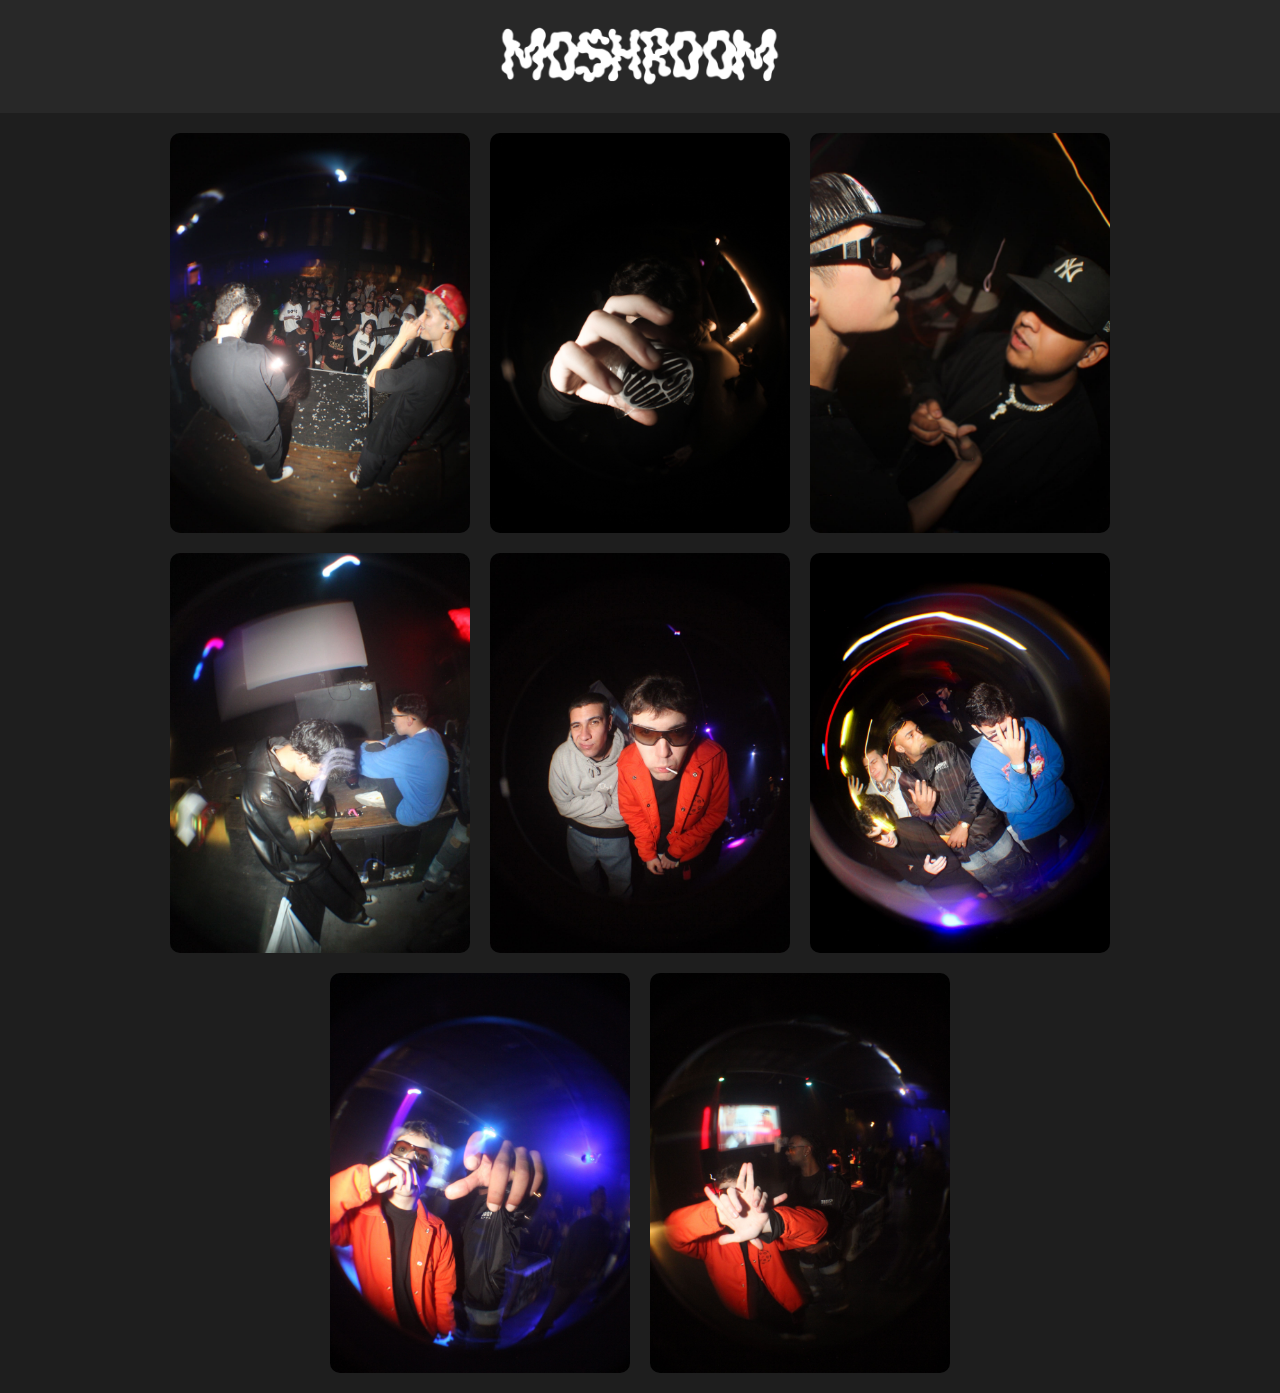
==== lookbook.html @ 36a51769 "Criação do lookbook e alterações no scrollbar das telas" ====
<!DOCTYPE html>
<html lang="en">
<head>
    <link rel="icon" href="img/MOSHROOM-removebg-preview.png" alt="mosh" />
    <meta charset="UTF-8">
    <meta name="viewport" content="width=device-width, initial-scale=1.0">
    <title>MOSH LOOKBOOK</title>
    <link
    rel="stylesheet"
    href="https://cdn.jsdelivr.net/npm/bootstrap-icons@1.11.2/font/bootstrap-icons.min.css"
  />
  <link
    href="https://cdn.jsdelivr.net/npm/bootstrap@5.3.2/dist/css/bootstrap.min.css"
    rel="stylesheet"
    integrity="sha384-T3c6CoIi6uLrA9TneNEoa7RxnatzjcDSCmG1MXxSR1GAsXEV/Dwwykc2MPK8M2HN"
    crossorigin="anonymous"
  />
    <link rel="stylesheet" href="view/CSS/lookbook.css">
    <link rel="stylesheet" href="https://cdnjs.cloudflare.com/ajax/libs/font-awesome/5.15.4/css/all.min.css" integrity="sha512-3/G4gIZPC16qYrj5sOeEkRyLeI7lNUqVLWGLfIZVHOoUkW1A73qVdXb9bpXF9uJz3P52PVXxYFdJKjHfB3lYDg==" crossorigin="anonymous" referrerpolicy="no-referrer" />
</head>
<body>
    <header>
        <a href="index.html"><img class="image" src="img/moshescrita.png" alt="" style="width: 300px;" srcset=""></a>
    </header>
    <main>
        <div class="lookbook-container">
            <div class="lookbook-item">
                <img src="img2/me10.jpg" alt="Look 1">
                <div class="overlay">
                    <div class="text"><img src="img/MOSHROOM-removebg-preview.png" style="opacity: 0.3;" alt="" srcset=""></div>
                </div>
            </div>
            <div class="lookbook-item">
                <img src="img2/me.jpg" alt="Look 2">
                <div class="overlay">
                    <div class="text"><img src="img/MOSHROOM-removebg-preview.png" style="opacity: 0.3;" alt="" srcset=""></div>
                </div>
            </div>
            <div class="lookbook-item">
                <img src="img2/me12.jpg" alt="Look 3">
                <div class="overlay">
                    <div class="text"><img src="img/MOSHROOM-removebg-preview.png" style="opacity: 0.3;" alt="" srcset=""></div>
                </div>
            </div>
            <div class="lookbook-item">
                <img src="img2/me13.jpg" alt="Look 3">
                <div class="overlay">
                    <div class="text"><img src="img/MOSHROOM-removebg-preview.png" style="opacity: 0.3;" alt="" srcset=""></div>
                </div>
            </div>
            <div class="lookbook-item">
                <img src="img2/me14.jpg" alt="Look 3">
                <div class="overlay">
                    <div class="text"><img src="img/MOSHROOM-removebg-preview.png" style="opacity: 0.3;" alt="" srcset=""></div>
                </div>
            </div>
            <div class="lookbook-item">
                <img src="img2/me15.jpg" alt="Look 3">
                <div class="overlay">
                    <div class="text"><img src="img/MOSHROOM-removebg-preview.png" style="opacity: 0.3;" alt="" srcset=""></div>
                </div>
            </div>
            <div class="lookbook-item">
                <img src="img2/me2.jpg" alt="Look 3">
                <div class="overlay">
                    <div class="text"><img src="img/MOSHROOM-removebg-preview.png" style="opacity: 0.3;" alt="" srcset=""></div>
                </div>
            </div>
            <div class="lookbook-item">
                <img src="img2/me4.jpg" alt="Look 3">
                <div class="overlay">
                    <div class="text"><img src="img/MOSHROOM-removebg-preview.png" style="opacity: 0.3;" alt="" srcset=""></div>
                </div>
            </div>
        </div>
    </main>
    <script src="script.js"></script>
</body>
<script src="lookbook.js"></script>
</html>
---- view/CSS/lookbook.css ----
body {
    margin: 0;
    font-family: Arial, sans-serif;
    background-color: #1e1e1e;
    color: #f0f0f0;
}

header {
    text-align: center;
    padding: 20px;
    background-color: #282828;
}

h1 {
    margin: 0;
    font-size: 2.5em;
}

main {
    display: flex;
    justify-content: center;
    align-items: center;
    padding: 20px;
}

.lookbook-container {
    display: flex;
    flex-wrap: wrap;
    justify-content: center;
    gap: 20px;
}

.lookbook-item {
    cursor: pointer;
    position: relative;
    width: 300px;
    height: 400px;
    overflow: hidden;
    border-radius: 10px;
    transition: transform 0.3s;
}

.lookbook-item img {
    width: 100%;
    height: 100%;
    object-fit: cover;
}

.lookbook-item:hover {
    transform: scale(1.05);
}

.overlay {
    position: absolute;
    top: 0;
    bottom: 0;
    left: 0;
    right: 0;
    height: 100%;
    width: 100%;
    opacity: 0;
    transition: .5s ease;
    background-color: rgba(0, 0, 0, 0.7);
}

.lookbook-item:hover .overlay {
    opacity: 1;
}

.text {
    color: white;
    font-size: 20px;
    position: absolute;
    top: 50%;
    left: 50%;
    transform: translate(-50%, -50%);
    text-align: center;
}

.back-button {
    display: inline-block;
    text-decoration: none;
    color: #333;
    font-size: 16px;
    padding: 10px 20px;
    border: 2px solid #333;
    border-radius: 5px;
    transition: background-color 0.3s, color 0.3s;
}

.back-button:hover {
    background-color: #333;
    color: #fff;
}

.back-button i {
    margin-right: 5px;
}

::-webkit-scrollbar {
    width: 10px;
}

::-webkit-scrollbar-thumb {
    background-color: #888;
    border-radius: 5px;
}

::-webkit-scrollbar-track {
    background-color: #ffffff00;
}
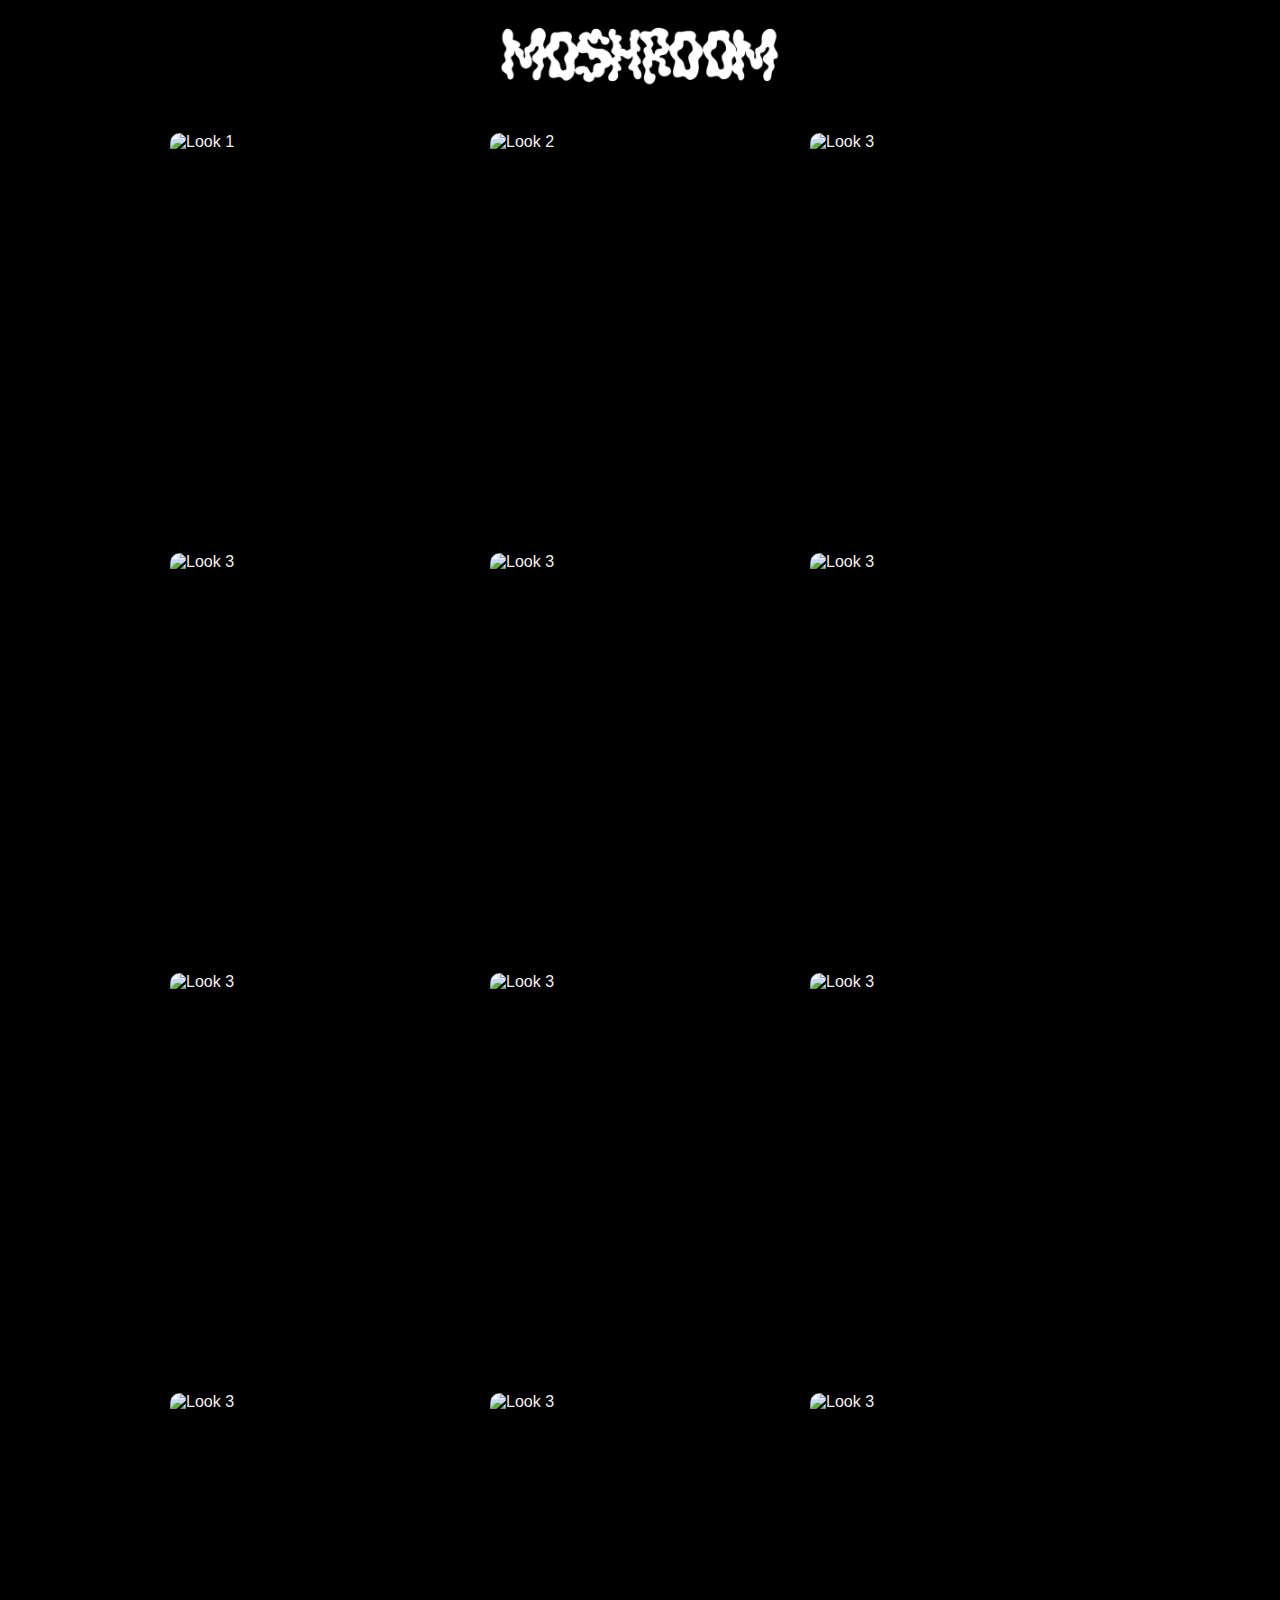
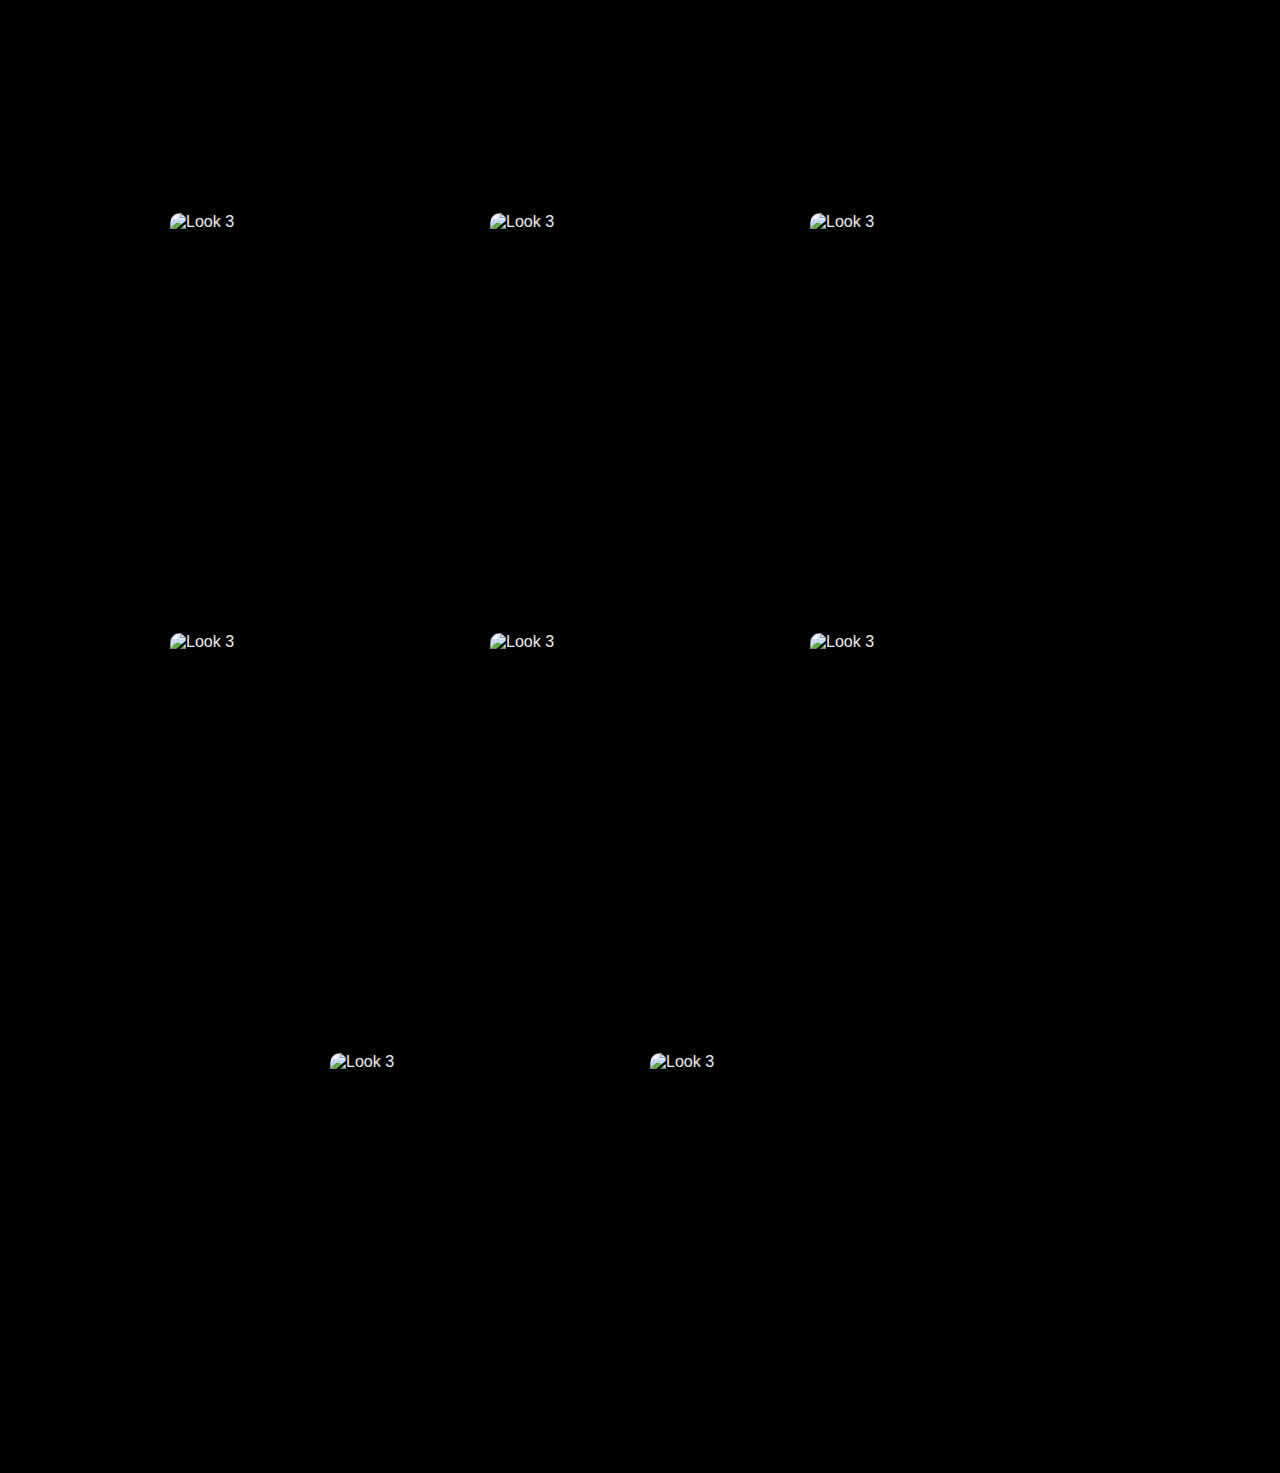
==== commit 51787254: "insercao de imagens" ====
--- a/lookbook.html
+++ b/lookbook.html
@@ -1,80 +1,389 @@
 <!DOCTYPE html>
 <html lang="en">
-<head>
+  <head>
     <link rel="icon" href="img/MOSHROOM-removebg-preview.png" alt="mosh" />
-    <meta charset="UTF-8">
-    <meta name="viewport" content="width=device-width, initial-scale=1.0">
+    <meta charset="UTF-8" />
+    <meta name="viewport" content="width=device-width, initial-scale=1.0" />
     <title>MOSH LOOKBOOK</title>
     <link
-    rel="stylesheet"
-    href="https://cdn.jsdelivr.net/npm/bootstrap-icons@1.11.2/font/bootstrap-icons.min.css"
-  />
-  <link
-    href="https://cdn.jsdelivr.net/npm/bootstrap@5.3.2/dist/css/bootstrap.min.css"
-    rel="stylesheet"
-    integrity="sha384-T3c6CoIi6uLrA9TneNEoa7RxnatzjcDSCmG1MXxSR1GAsXEV/Dwwykc2MPK8M2HN"
-    crossorigin="anonymous"
-  />
-    <link rel="stylesheet" href="view/CSS/lookbook.css">
-    <link rel="stylesheet" href="https://cdnjs.cloudflare.com/ajax/libs/font-awesome/5.15.4/css/all.min.css" integrity="sha512-3/G4gIZPC16qYrj5sOeEkRyLeI7lNUqVLWGLfIZVHOoUkW1A73qVdXb9bpXF9uJz3P52PVXxYFdJKjHfB3lYDg==" crossorigin="anonymous" referrerpolicy="no-referrer" />
-</head>
-<body>
+      rel="stylesheet"
+      href="https://cdn.jsdelivr.net/npm/bootstrap-icons@1.11.2/font/bootstrap-icons.min.css"
+    />
+    <link
+      href="https://cdn.jsdelivr.net/npm/bootstrap@5.3.2/dist/css/bootstrap.min.css"
+      rel="stylesheet"
+      integrity="sha384-T3c6CoIi6uLrA9TneNEoa7RxnatzjcDSCmG1MXxSR1GAsXEV/Dwwykc2MPK8M2HN"
+      crossorigin="anonymous"
+    />
+    <link rel="stylesheet" href="view/CSS/lookbook.css" />
+    <link
+      rel="stylesheet"
+      href="https://cdnjs.cloudflare.com/ajax/libs/font-awesome/5.15.4/css/all.min.css"
+      integrity="sha512-3/G4gIZPC16qYrj5sOeEkRyLeI7lNUqVLWGLfIZVHOoUkW1A73qVdXb9bpXF9uJz3P52PVXxYFdJKjHfB3lYDg=="
+      crossorigin="anonymous"
+      referrerpolicy="no-referrer"
+    />
+  </head>
+  <body>
     <header>
-        <a href="index.html"><img class="image" src="img/moshescrita.png" alt="" style="width: 300px;" srcset=""></a>
+      <a href="index.html"
+        ><img
+          class="image"
+          src="img/moshescrita.png"
+          alt=""
+          style="width: 300px"
+          srcset=""
+      /></a>
     </header>
     <main>
-        <div class="lookbook-container">
-            <div class="lookbook-item">
-                <img src="img2/me10.jpg" alt="Look 1">
-                <div class="overlay">
-                    <div class="text"><img src="img/MOSHROOM-removebg-preview.png" style="opacity: 0.3;" alt="" srcset=""></div>
-                </div>
-            </div>
-            <div class="lookbook-item">
-                <img src="img2/me.jpg" alt="Look 2">
-                <div class="overlay">
-                    <div class="text"><img src="img/MOSHROOM-removebg-preview.png" style="opacity: 0.3;" alt="" srcset=""></div>
-                </div>
-            </div>
-            <div class="lookbook-item">
-                <img src="img2/me12.jpg" alt="Look 3">
-                <div class="overlay">
-                    <div class="text"><img src="img/MOSHROOM-removebg-preview.png" style="opacity: 0.3;" alt="" srcset=""></div>
-                </div>
-            </div>
-            <div class="lookbook-item">
-                <img src="img2/me13.jpg" alt="Look 3">
-                <div class="overlay">
-                    <div class="text"><img src="img/MOSHROOM-removebg-preview.png" style="opacity: 0.3;" alt="" srcset=""></div>
-                </div>
-            </div>
-            <div class="lookbook-item">
-                <img src="img2/me14.jpg" alt="Look 3">
-                <div class="overlay">
-                    <div class="text"><img src="img/MOSHROOM-removebg-preview.png" style="opacity: 0.3;" alt="" srcset=""></div>
-                </div>
-            </div>
-            <div class="lookbook-item">
-                <img src="img2/me15.jpg" alt="Look 3">
-                <div class="overlay">
-                    <div class="text"><img src="img/MOSHROOM-removebg-preview.png" style="opacity: 0.3;" alt="" srcset=""></div>
-                </div>
-            </div>
-            <div class="lookbook-item">
-                <img src="img2/me2.jpg" alt="Look 3">
-                <div class="overlay">
-                    <div class="text"><img src="img/MOSHROOM-removebg-preview.png" style="opacity: 0.3;" alt="" srcset=""></div>
-                </div>
-            </div>
-            <div class="lookbook-item">
-                <img src="img2/me4.jpg" alt="Look 3">
-                <div class="overlay">
-                    <div class="text"><img src="img/MOSHROOM-removebg-preview.png" style="opacity: 0.3;" alt="" srcset=""></div>
-                </div>
-            </div>
-        </div>
+      <div class="lookbook-container">
+        <div class="lookbook-item">
+          <!-- <img src="img2/me10.jpg" alt="Look 1" /> -->
+          <img
+            src="https://github.com/Gabronx/MOSHROOMSESH/assets/102370008/5bd1411b-4213-4da5-99e2-4cc556b04e38"
+            alt="Look 1"
+          />
+          <div class="overlay">
+            <div class="text">
+              <img
+                src="img/MOSHROOM-removebg-preview.png"
+                style="opacity: 0.3"
+                alt=""
+                srcset=""
+              />
+            </div>
+          </div>
+        </div>
+
+        <div class="lookbook-item">
+          <img
+            src="https://github.com/Gabronx/MOSHROOMSESH/assets/102370008/74c34f1c-b157-4c38-8f2f-9f1c6c15e0b7"
+            alt="Look 2"
+          />
+          <div class="overlay">
+            <div class="text">
+              <img
+                src="img/MOSHROOM-removebg-preview.png"
+                style="opacity: 0.3"
+                alt=""
+                srcset=""
+              />
+            </div>
+          </div>
+        </div>
+
+        <div class="lookbook-item">
+          <img
+            src="https://github.com/Gabronx/MOSHROOMSESH/assets/102370008/dfbc0d67-bad0-426c-b8aa-a5348427d105"
+            alt="Look 3"
+          />
+          <div class="overlay">
+            <div class="text">
+              <img
+                src="img/MOSHROOM-removebg-preview.png"
+                style="opacity: 0.3"
+                alt=""
+                srcset=""
+              />
+            </div>
+          </div>
+        </div>
+
+        <div class="lookbook-item">
+          <!-- <img
+            src="https://github.com/Gabronx/MOSHROOMSESH/assets/102370008/23ddc866-e5c7-45b5-bc41-f29fe025e60a"
+            alt="Look 3"
+          /> -->
+          <img
+            src="https://github.com/Gabronx/MOSHROOMSESH/assets/102370008/1fd0687a-6b61-4dff-beab-a69d0d55c1e9"
+            alt="Look 3"
+          />
+          <div class="overlay">
+            <div class="text">
+              <img
+                src="img/MOSHROOM-removebg-preview.png"
+                style="opacity: 0.3"
+                width="40%"
+                alt=""
+                srcset=""
+              />
+            </div>
+          </div>
+        </div>
+
+        <div class="lookbook-item">
+          <img
+            src="https://github.com/Gabronx/MOSHROOMSESH/assets/102370008/ad998e92-3257-4e94-846b-3bb819029cab"
+            alt="Look 3"
+          />
+          <div class="overlay">
+            <div class="text">
+              <img
+                src="img/MOSHROOM-removebg-preview.png"
+                style="opacity: 0.3"
+                alt=""
+                srcset=""
+              />
+            </div>
+          </div>
+        </div>
+
+        <!-- MINHA FOTO -->
+        <div class="lookbook-item">
+          <img
+            src="https://github.com/Gabronx/MOSHROOMSESH/assets/102370008/0d858a01-20dd-446b-876b-26d1153ce0a5"
+            alt="Look 3"
+          />
+          <div class="overlay">
+            <div class="text">
+              <img
+                src="img/MOSHROOM-removebg-preview.png"
+                style="opacity: 0.3"
+                alt=""
+                srcset=""
+              />
+            </div>
+          </div>
+        </div>
+
+        <div class="lookbook-item">
+          <img
+            src="https://github.com/Gabronx/MOSHROOMSESH/assets/102370008/677e22b0-821a-4c38-ad8f-1c90b7697d55"
+            alt="Look 3"
+          />
+          <div class="overlay">
+            <div class="text">
+              <img
+                src="img/MOSHROOM-removebg-preview.png"
+                style="opacity: 0.3"
+                alt=""
+                srcset=""
+              />
+            </div>
+          </div>
+        </div>
+        <div class="lookbook-item">
+          <img
+            src="https://github.com/Gabronx/MOSHROOMSESH/assets/102370008/a432f987-f15a-409c-bf62-ae9dc9799da8"
+            alt="Look 3"
+          />
+          <div class="overlay">
+            <div class="text">
+              <img
+                src="img/MOSHROOM-removebg-preview.png"
+                style="opacity: 0.3"
+                alt=""
+                srcset=""
+              />
+            </div>
+          </div>
+        </div>
+
+        <div class="lookbook-item">
+          <img
+            src="https://github.com/Gabronx/MOSHROOMSESH/assets/102370008/647f2667-e7b1-41f5-9a52-31613e5ff209"
+            alt="Look 3"
+          />
+          <div class="overlay">
+            <div class="text">
+              <img
+                src="img/MOSHROOM-removebg-preview.png"
+                style="opacity: 0.3"
+                alt=""
+                srcset=""
+              />
+            </div>
+          </div>
+        </div>
+
+        <div class="lookbook-item">
+          <img
+            src="https://github.com/Gabronx/MOSHROOMSESH/assets/102370008/a9199199-c833-4f5f-b0e7-5557dcaa2db9"
+            alt="Look 3"
+          />
+          <div class="overlay">
+            <div class="text">
+              <img
+                src="img/MOSHROOM-removebg-preview.png"
+                style="opacity: 0.3"
+                alt=""
+                srcset=""
+              />
+            </div>
+          </div>
+        </div>
+        <div class="lookbook-item">
+          <img
+            src="https://github.com/Gabronx/MOSHROOMSESH/assets/102370008/18e3168d-c6c6-48bd-a3fd-3c07190d8938"
+            alt="Look 3"
+          />
+          <div class="overlay">
+            <div class="text">
+              <img
+                src="img/MOSHROOM-removebg-preview.png"
+                style="opacity: 0.3"
+                alt=""
+                srcset=""
+              />
+            </div>
+          </div>
+        </div>
+
+        <div class="lookbook-item">
+          <img
+            src="https://github.com/Gabronx/MOSHROOMSESH/assets/102370008/c5f9fa54-e250-4a46-bfae-a4a0ea5dfd6a"
+            alt="Look 3"
+          />
+          <div class="overlay">
+            <div class="text">
+              <img
+                src="img/MOSHROOM-removebg-preview.png"
+                style="opacity: 0.3"
+                alt=""
+                srcset=""
+              />
+            </div>
+          </div>
+        </div>
+
+        <div class="lookbook-item">
+          <img
+            src="https://github.com/Gabronx/MOSHROOMSESH/assets/102370008/2fb37382-2612-404e-888a-3f1472dd8f49"
+            alt="Look 3"
+          />
+          <div class="overlay">
+            <div class="text">
+              <img
+                src="img/MOSHROOM-removebg-preview.png"
+                style="opacity: 0.3"
+                alt=""
+                srcset=""
+              />
+            </div>
+          </div>
+        </div>
+
+        <div class="lookbook-item">
+          <img
+            src="https://github.com/Gabronx/MOSHROOMSESH/assets/102370008/2bce6415-0c54-493e-baf4-e403f143afc3"
+            alt="Look 3"
+          />
+          <div class="overlay">
+            <div class="text">
+              <img
+                src="img/MOSHROOM-removebg-preview.png"
+                style="opacity: 0.3"
+                alt=""
+                srcset=""
+              />
+            </div>
+          </div>
+        </div>
+
+        <div class="lookbook-item">
+          <img
+            src="https://github.com/Gabronx/MOSHROOMSESH/assets/102370008/860792ec-25fc-4ae9-bfc6-c64b01ba4943"
+            alt="Look 3"
+          />
+          <div class="overlay">
+            <div class="text">
+              <img
+                src="img/MOSHROOM-removebg-preview.png"
+                style="opacity: 0.3"
+                alt=""
+                srcset=""
+              />
+            </div>
+          </div>
+        </div>
+
+        <div class="lookbook-item">
+          <img
+            src="https://github.com/Gabronx/MOSHROOMSESH/assets/102370008/60f5aa78-9f9c-42a2-a0ae-64251f202671"
+            alt="Look 3"
+          />
+          <div class="overlay">
+            <div class="text">
+              <img
+                src="img/MOSHROOM-removebg-preview.png"
+                style="opacity: 0.3"
+                alt=""
+                srcset=""
+              />
+            </div>
+          </div>
+        </div>
+        <div class="lookbook-item">
+          <img
+            src="https://github.com/Gabronx/MOSHROOMSESH/assets/102370008/04dfb30b-0451-4cfd-a7d2-52d9a4ce27d5"
+            alt="Look 3"
+          />
+          <div class="overlay">
+            <div class="text">
+              <img
+                src="img/MOSHROOM-removebg-preview.png"
+                style="opacity: 0.3"
+                alt=""
+                srcset=""
+              />
+            </div>
+          </div>
+        </div>
+        <div class="lookbook-item">
+          <img
+            src="https://github.com/Gabronx/MOSHROOMSESH/assets/102370008/dcecb631-fc8a-43e0-ac3f-466010fa4cef"
+            alt="Look 3"
+          />
+          <div class="overlay">
+            <div class="text">
+              <img
+                src="img/MOSHROOM-removebg-preview.png"
+                style="opacity: 0.3"
+                alt=""
+                srcset=""
+              />
+            </div>
+          </div>
+        </div>
+
+        <div class="lookbook-item">
+          <img
+            src="https://github.com/Gabronx/MOSHROOMSESH/assets/102370008/62b86511-6c36-4b73-928e-ac6340f8e267"
+            alt="Look 3"
+          />
+          <div class="overlay">
+            <div class="text">
+              <img
+                src="img/MOSHROOM-removebg-preview.png"
+                style="opacity: 0.3"
+                alt=""
+                srcset=""
+              />
+            </div>
+          </div>
+        </div>
+
+        <div class="lookbook-item">
+          <img
+            src="https://github.com/Gabronx/MOSHROOMSESH/assets/102370008/a9ed3033-45c7-4091-ae2b-cfddcd71898e"
+            alt="Look 3"
+          />
+          <div class="overlay">
+            <div class="text">
+              <img
+                src="img/MOSHROOM-removebg-preview.png"
+                style="opacity: 0.3"
+                alt=""
+                srcset=""
+              />
+            </div>
+          </div>
+        </div>
+
+        <!-- SUBIR LINHA -->
+      </div>
     </main>
     <script src="script.js"></script>
-</body>
-<script src="lookbook.js"></script>
+  </body>
+  <script src="lookbook.js"></script>
 </html>
--- a/view/CSS/lookbook.css
+++ b/view/CSS/lookbook.css
@@ -1,111 +1,111 @@
 body {
-    margin: 0;
-    font-family: Arial, sans-serif;
-    background-color: #1e1e1e;
-    color: #f0f0f0;
+  margin: 0;
+  font-family: Arial, sans-serif;
+  background-color: #000000;
+  color: #f0f0f0;
 }
 
 header {
-    text-align: center;
-    padding: 20px;
-    background-color: #282828;
+  text-align: center;
+  padding: 20px;
+  background-color: #000000;
 }
 
 h1 {
-    margin: 0;
-    font-size: 2.5em;
+  margin: 0;
+  font-size: 2.5em;
 }
 
 main {
-    display: flex;
-    justify-content: center;
-    align-items: center;
-    padding: 20px;
+  display: flex;
+  justify-content: center;
+  align-items: center;
+  padding: 20px;
 }
 
 .lookbook-container {
-    display: flex;
-    flex-wrap: wrap;
-    justify-content: center;
-    gap: 20px;
+  display: flex;
+  flex-wrap: wrap;
+  justify-content: center;
+  gap: 20px;
 }
 
 .lookbook-item {
-    cursor: pointer;
-    position: relative;
-    width: 300px;
-    height: 400px;
-    overflow: hidden;
-    border-radius: 10px;
-    transition: transform 0.3s;
+  cursor: pointer;
+  position: relative;
+  width: 300px;
+  height: 400px;
+  overflow: hidden;
+  border-radius: 10px;
+  transition: transform 0.3s;
 }
 
 .lookbook-item img {
-    width: 100%;
-    height: 100%;
-    object-fit: cover;
+  width: 100%;
+  height: 100%;
+  object-fit: cover;
 }
 
 .lookbook-item:hover {
-    transform: scale(1.05);
+  transform: scale(1.05);
 }
 
 .overlay {
-    position: absolute;
-    top: 0;
-    bottom: 0;
-    left: 0;
-    right: 0;
-    height: 100%;
-    width: 100%;
-    opacity: 0;
-    transition: .5s ease;
-    background-color: rgba(0, 0, 0, 0.7);
+  position: absolute;
+  top: 0;
+  bottom: 0;
+  left: 0;
+  right: 0;
+  height: 100%;
+  width: 100%;
+  opacity: 0;
+  transition: 0.5s ease;
+  background-color: rgba(0, 0, 0, 0.7);
 }
 
 .lookbook-item:hover .overlay {
-    opacity: 1;
+  opacity: 1;
 }
 
 .text {
-    color: white;
-    font-size: 20px;
-    position: absolute;
-    top: 50%;
-    left: 50%;
-    transform: translate(-50%, -50%);
-    text-align: center;
+  color: white;
+  font-size: 20px;
+  position: absolute;
+  top: 50%;
+  left: 50%;
+  transform: translate(-50%, -50%);
+  text-align: center;
 }
 
 .back-button {
-    display: inline-block;
-    text-decoration: none;
-    color: #333;
-    font-size: 16px;
-    padding: 10px 20px;
-    border: 2px solid #333;
-    border-radius: 5px;
-    transition: background-color 0.3s, color 0.3s;
+  display: inline-block;
+  text-decoration: none;
+  color: #333;
+  font-size: 16px;
+  padding: 10px 20px;
+  border: 2px solid #333;
+  border-radius: 5px;
+  transition: background-color 0.3s, color 0.3s;
 }
 
 .back-button:hover {
-    background-color: #333;
-    color: #fff;
+  background-color: #333;
+  color: #fff;
 }
 
 .back-button i {
-    margin-right: 5px;
+  margin-right: 5px;
 }
 
 ::-webkit-scrollbar {
-    width: 10px;
+  width: 10px;
 }
 
 ::-webkit-scrollbar-thumb {
-    background-color: #888;
-    border-radius: 5px;
+  background-color: #888;
+  border-radius: 5px;
 }
 
 ::-webkit-scrollbar-track {
-    background-color: #ffffff00;
+  background-color: #ffffff00;
 }
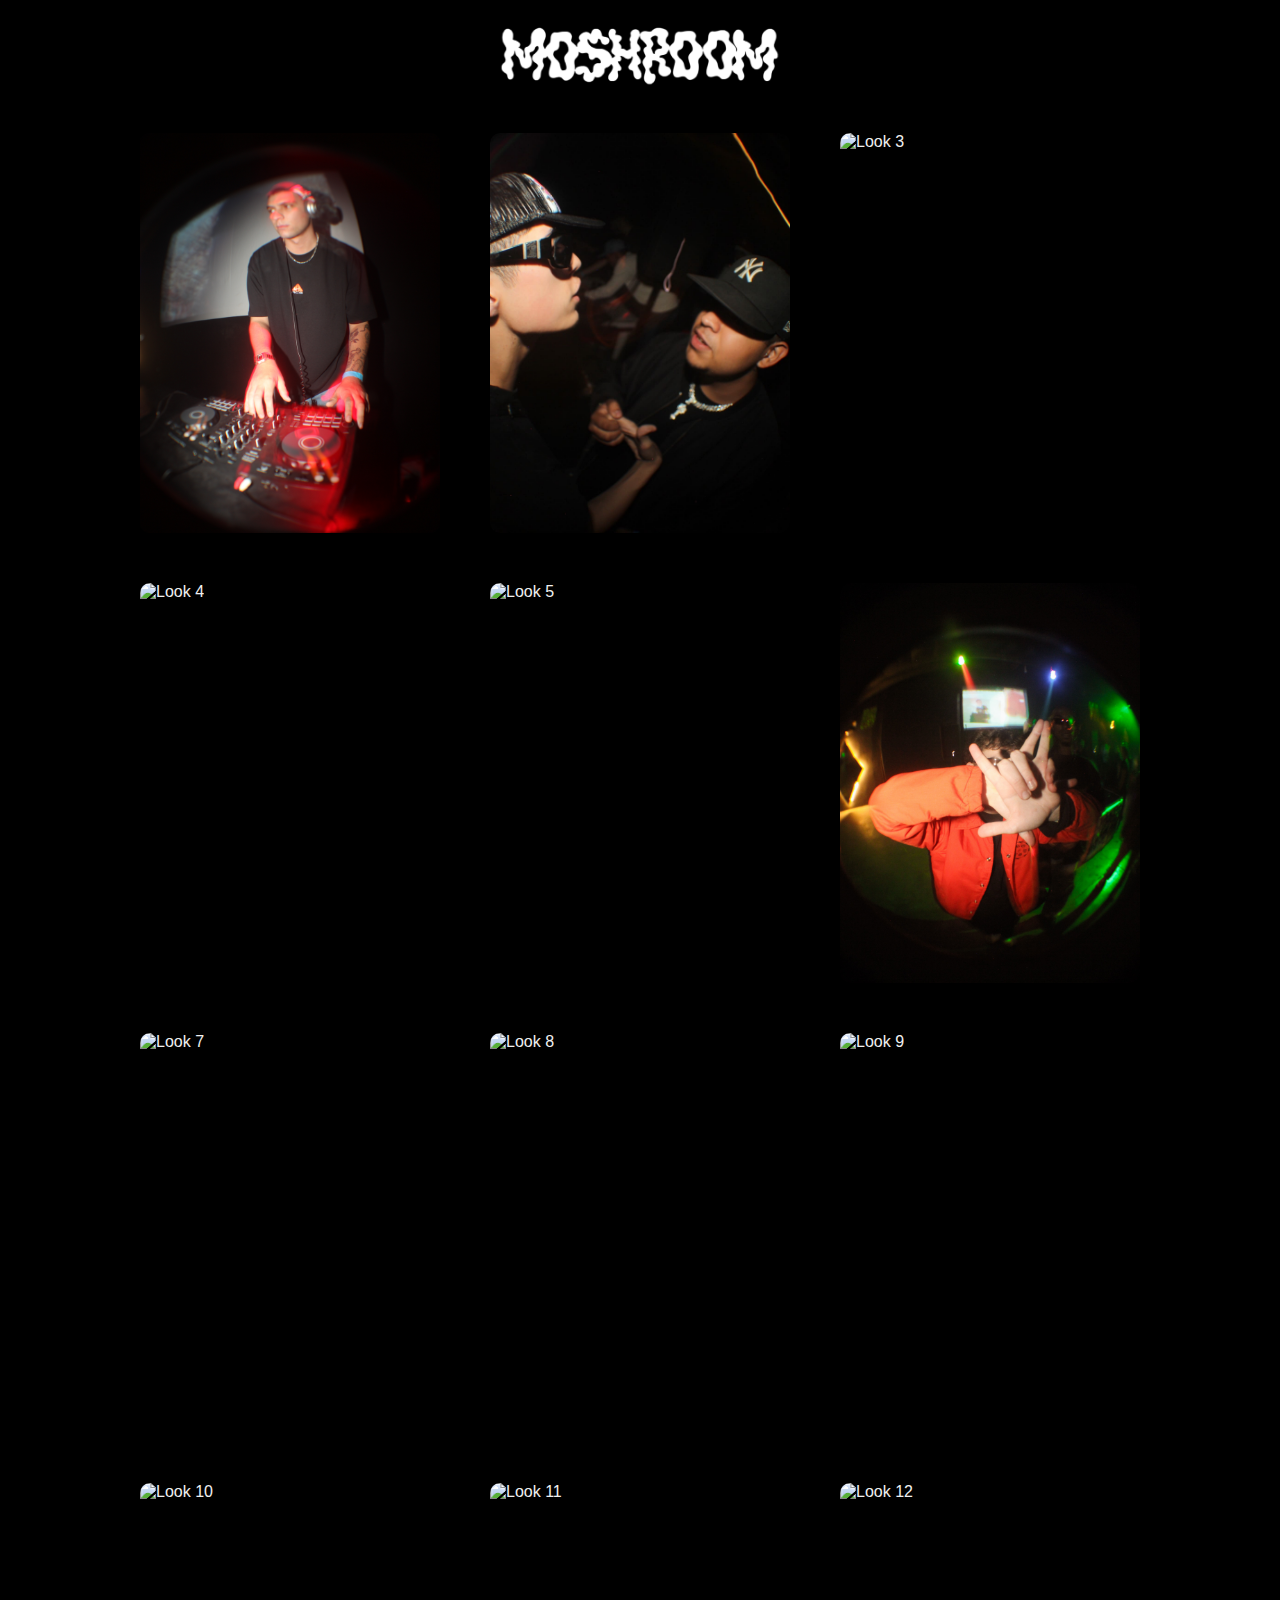
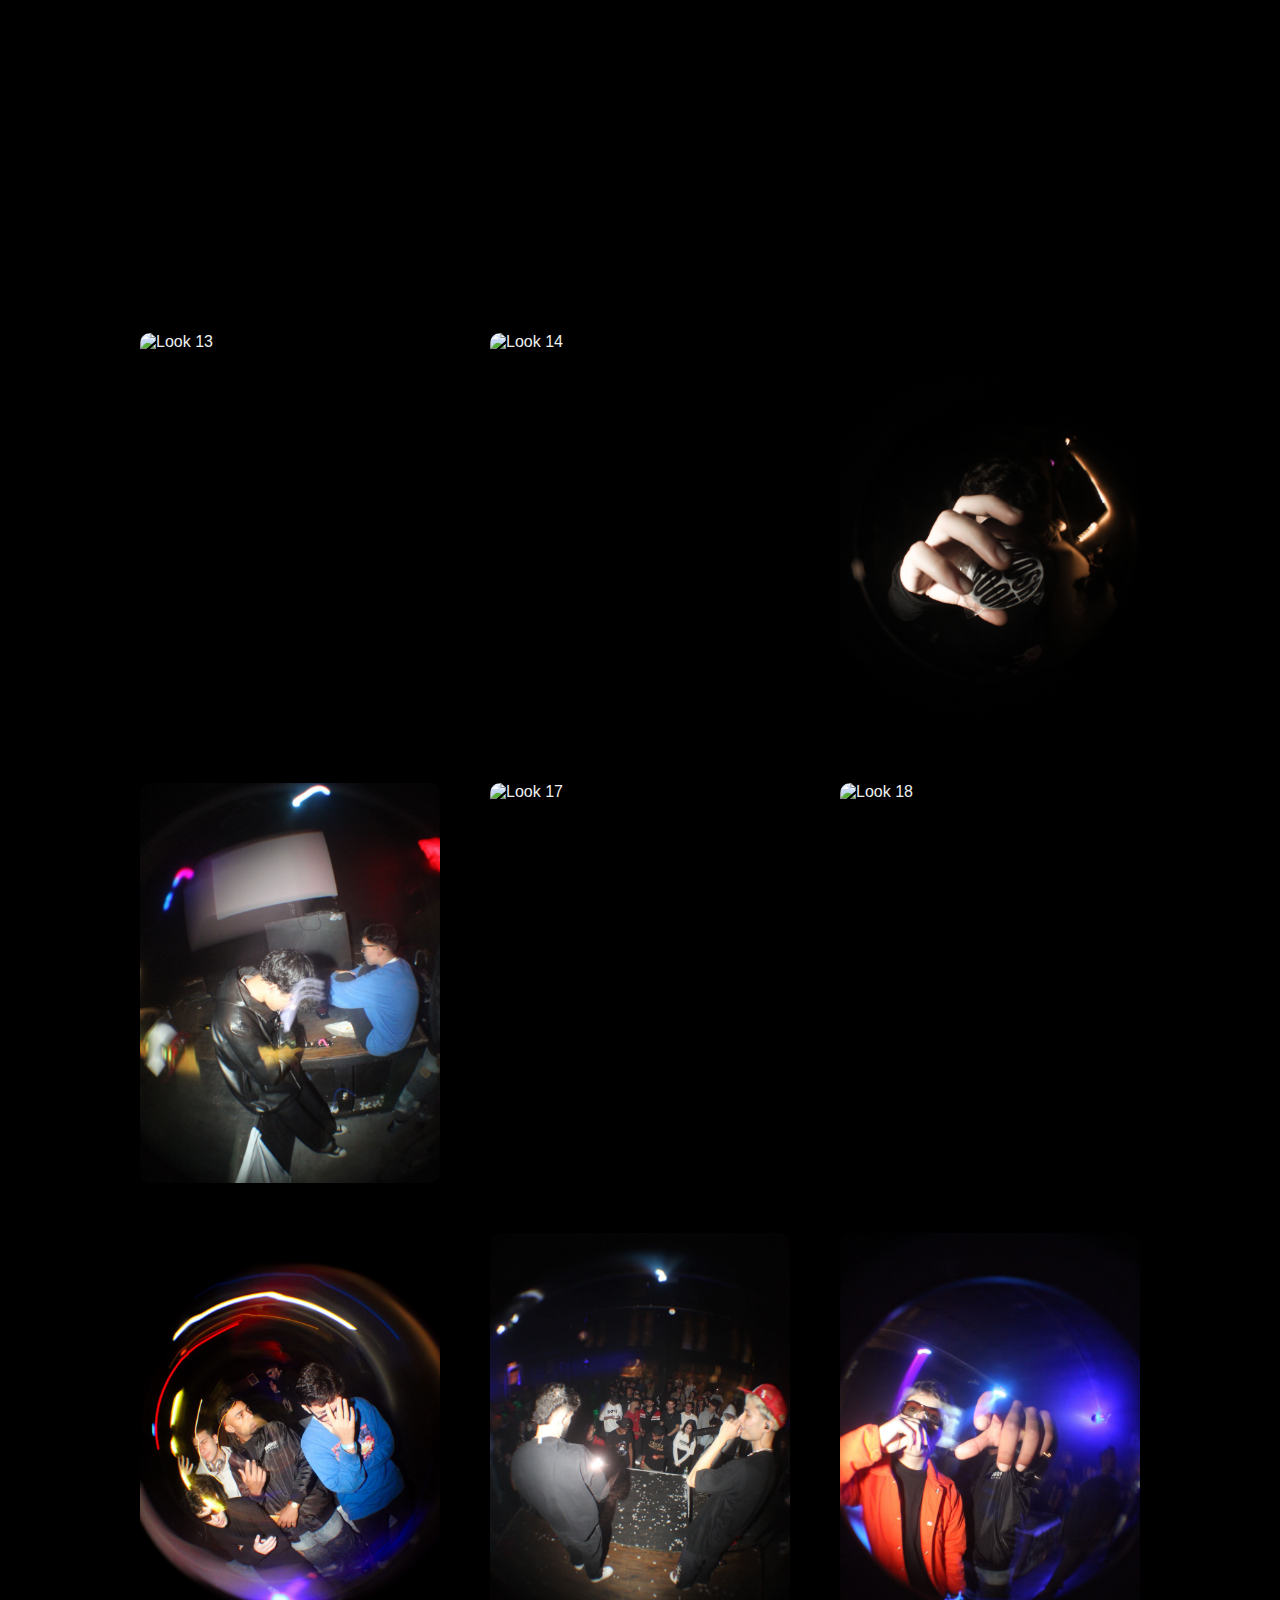
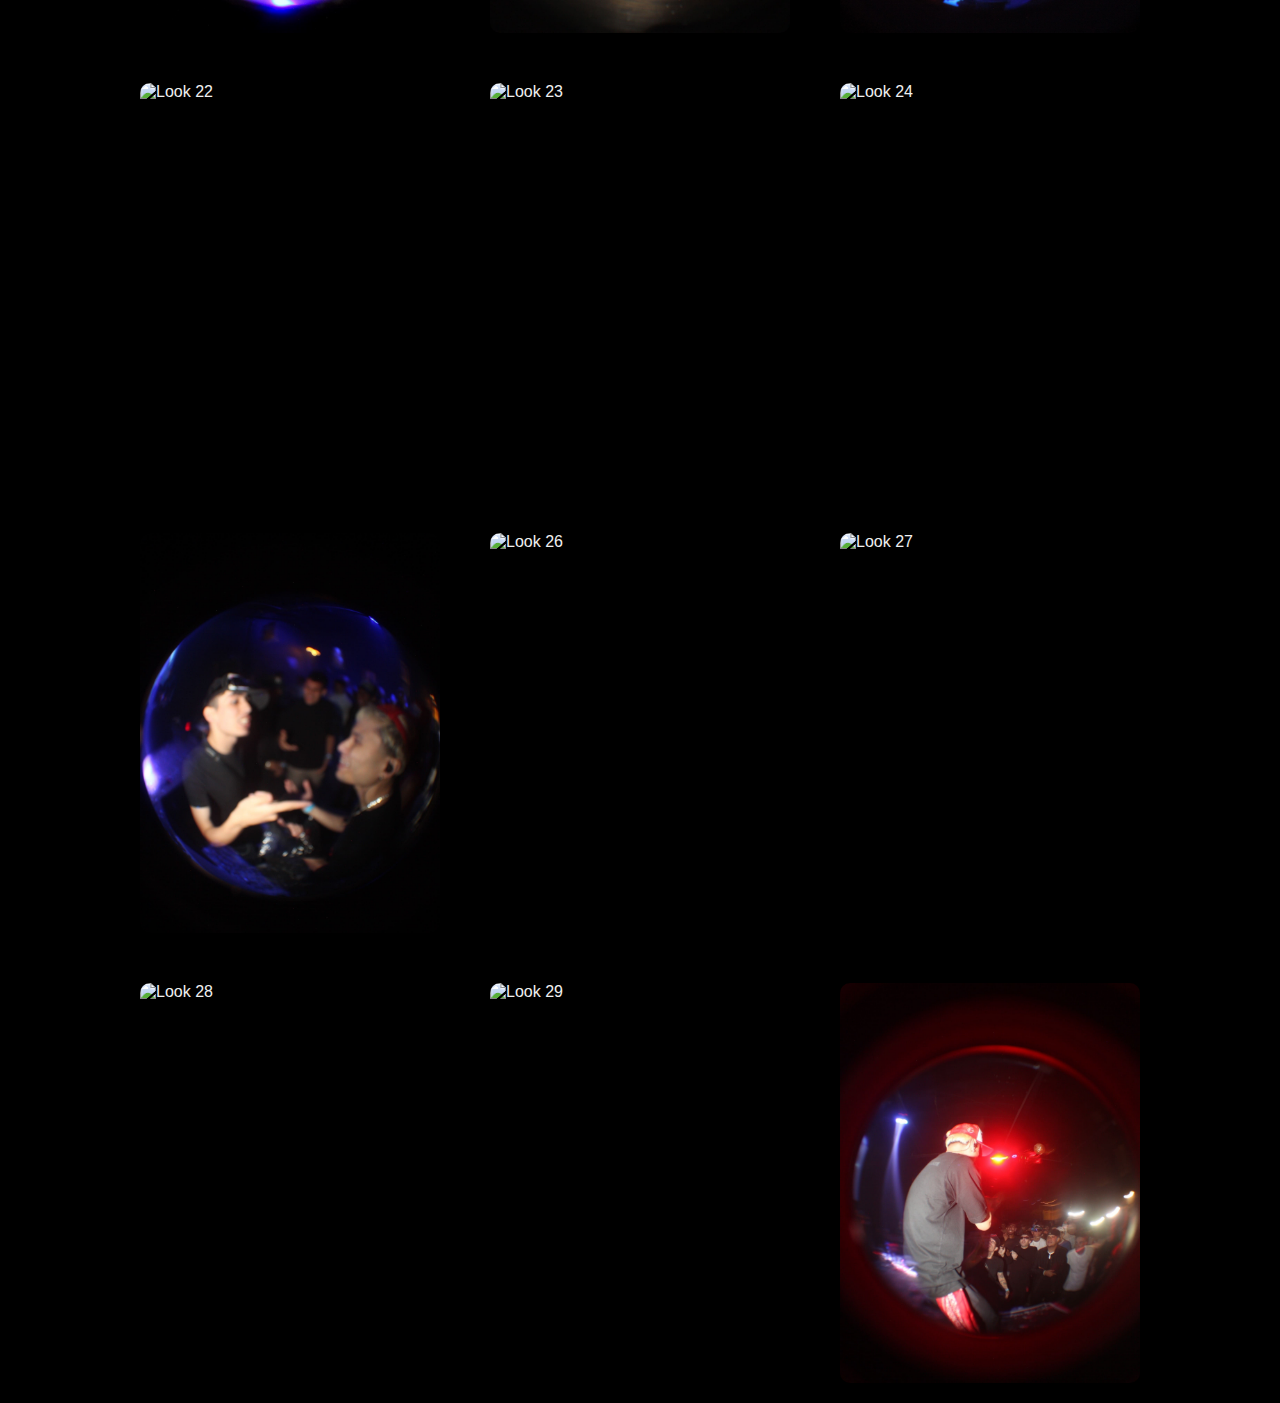
==== commit ebdd60e8: "correção de img" ====
--- a/lookbook.html
+++ b/lookbook.html
@@ -1,10 +1,10 @@
 <!DOCTYPE html>
 <html lang="en">
   <head>
-    <link rel="icon" href="img/MOSHROOM-removebg-preview.png" alt="mosh" />
+    <link rel="icon" href="img/MOSHROOM-LOGO.png" alt="mosh" />
     <meta charset="UTF-8" />
     <meta name="viewport" content="width=device-width, initial-scale=1.0" />
-    <title>MOSH LOOKBOOK</title>
+    <title>LOOKBOOK | MOSH</title>
     <link
       rel="stylesheet"
       href="https://cdn.jsdelivr.net/npm/bootstrap-icons@1.11.2/font/bootstrap-icons.min.css"
@@ -39,48 +39,39 @@
       <div class="lookbook-container">
         <div class="lookbook-item">
           <!-- <img src="img2/me10.jpg" alt="Look 1" /> -->
-          <img
-            src="https://github.com/Gabronx/MOSHROOMSESH/assets/102370008/5bd1411b-4213-4da5-99e2-4cc556b04e38"
-            alt="Look 1"
-          />
-          <div class="overlay">
-            <div class="text">
-              <img
-                src="img/MOSHROOM-removebg-preview.png"
-                style="opacity: 0.3"
-                alt=""
-                srcset=""
-              />
-            </div>
-          </div>
-        </div>
-
-        <div class="lookbook-item">
-          <img
-            src="https://github.com/Gabronx/MOSHROOMSESH/assets/102370008/74c34f1c-b157-4c38-8f2f-9f1c6c15e0b7"
-            alt="Look 2"
-          />
-          <div class="overlay">
-            <div class="text">
-              <img
-                src="img/MOSHROOM-removebg-preview.png"
-                style="opacity: 0.3"
-                alt=""
-                srcset=""
-              />
-            </div>
-          </div>
-        </div>
-
-        <div class="lookbook-item">
-          <img
-            src="https://github.com/Gabronx/MOSHROOMSESH/assets/102370008/dfbc0d67-bad0-426c-b8aa-a5348427d105"
-            alt="Look 3"
-          />
-          <div class="overlay">
-            <div class="text">
-              <img
-                src="img/MOSHROOM-removebg-preview.png"
+          <img src="img2/IMG_7402.JPG" alt="Look 1" />
+          <div class="overlay">
+            <div class="text">
+              <img
+                src="img/MOSHROOM-LOGO.png"
+                style="opacity: 0.3"
+                alt=""
+                srcset=""
+              />
+            </div>
+          </div>
+        </div>
+
+        <div class="lookbook-item">
+          <img src="img2/me12.jpg" alt="Look 2" />
+          <div class="overlay">
+            <div class="text">
+              <img
+                src="img/MOSHROOM-LOGO.png"
+                style="opacity: 0.3"
+                alt=""
+                srcset=""
+              />
+            </div>
+          </div>
+        </div>
+
+        <div class="lookbook-item">
+          <img src="img2/IMG_7465.jpg" alt="Look 3" />
+          <div class="overlay">
+            <div class="text">
+              <img
+                src="img/MOSHROOM-LOGO.png"
                 style="opacity: 0.3"
                 alt=""
                 srcset=""
@@ -94,14 +85,11 @@
             src="https://github.com/Gabronx/MOSHROOMSESH/assets/102370008/23ddc866-e5c7-45b5-bc41-f29fe025e60a"
             alt="Look 3"
           /> -->
-          <img
-            src="https://github.com/Gabronx/MOSHROOMSESH/assets/102370008/1fd0687a-6b61-4dff-beab-a69d0d55c1e9"
-            alt="Look 3"
-          />
-          <div class="overlay">
-            <div class="text">
-              <img
-                src="img/MOSHROOM-removebg-preview.png"
+          <img src="img2/IMG_7359.jpg" alt="Look 4" />
+          <div class="overlay">
+            <div class="text">
+              <img
+                src="img/MOSHROOM-LOGO.png"
                 style="opacity: 0.3"
                 width="40%"
                 alt=""
@@ -112,14 +100,11 @@
         </div>
 
         <div class="lookbook-item">
-          <img
-            src="https://github.com/Gabronx/MOSHROOMSESH/assets/102370008/ad998e92-3257-4e94-846b-3bb819029cab"
-            alt="Look 3"
-          />
-          <div class="overlay">
-            <div class="text">
-              <img
-                src="img/MOSHROOM-removebg-preview.png"
+          <img src="img2/IMG_7969.jpg" alt="Look 5" />
+          <div class="overlay">
+            <div class="text">
+              <img
+                src="img/MOSHROOM-LOGO.png"
                 style="opacity: 0.3"
                 alt=""
                 srcset=""
@@ -130,248 +115,343 @@
 
         <!-- MINHA FOTO -->
         <div class="lookbook-item">
-          <img
-            src="https://github.com/Gabronx/MOSHROOMSESH/assets/102370008/0d858a01-20dd-446b-876b-26d1153ce0a5"
-            alt="Look 3"
-          />
-          <div class="overlay">
-            <div class="text">
-              <img
-                src="img/MOSHROOM-removebg-preview.png"
-                style="opacity: 0.3"
-                alt=""
-                srcset=""
-              />
-            </div>
-          </div>
-        </div>
-
-        <div class="lookbook-item">
-          <img
-            src="https://github.com/Gabronx/MOSHROOMSESH/assets/102370008/677e22b0-821a-4c38-ad8f-1c90b7697d55"
-            alt="Look 3"
-          />
-          <div class="overlay">
-            <div class="text">
-              <img
-                src="img/MOSHROOM-removebg-preview.png"
-                style="opacity: 0.3"
-                alt=""
-                srcset=""
-              />
-            </div>
-          </div>
-        </div>
-        <div class="lookbook-item">
-          <img
-            src="https://github.com/Gabronx/MOSHROOMSESH/assets/102370008/a432f987-f15a-409c-bf62-ae9dc9799da8"
-            alt="Look 3"
-          />
-          <div class="overlay">
-            <div class="text">
-              <img
-                src="img/MOSHROOM-removebg-preview.png"
-                style="opacity: 0.3"
-                alt=""
-                srcset=""
-              />
-            </div>
-          </div>
-        </div>
-
-        <div class="lookbook-item">
-          <img
-            src="https://github.com/Gabronx/MOSHROOMSESH/assets/102370008/647f2667-e7b1-41f5-9a52-31613e5ff209"
-            alt="Look 3"
-          />
-          <div class="overlay">
-            <div class="text">
-              <img
-                src="img/MOSHROOM-removebg-preview.png"
-                style="opacity: 0.3"
-                alt=""
-                srcset=""
-              />
-            </div>
-          </div>
-        </div>
-
-        <div class="lookbook-item">
-          <img
-            src="https://github.com/Gabronx/MOSHROOMSESH/assets/102370008/a9199199-c833-4f5f-b0e7-5557dcaa2db9"
-            alt="Look 3"
-          />
-          <div class="overlay">
-            <div class="text">
-              <img
-                src="img/MOSHROOM-removebg-preview.png"
-                style="opacity: 0.3"
-                alt=""
-                srcset=""
-              />
-            </div>
-          </div>
-        </div>
-        <div class="lookbook-item">
-          <img
-            src="https://github.com/Gabronx/MOSHROOMSESH/assets/102370008/18e3168d-c6c6-48bd-a3fd-3c07190d8938"
-            alt="Look 3"
-          />
-          <div class="overlay">
-            <div class="text">
-              <img
-                src="img/MOSHROOM-removebg-preview.png"
-                style="opacity: 0.3"
-                alt=""
-                srcset=""
-              />
-            </div>
-          </div>
-        </div>
-
-        <div class="lookbook-item">
-          <img
-            src="https://github.com/Gabronx/MOSHROOMSESH/assets/102370008/c5f9fa54-e250-4a46-bfae-a4a0ea5dfd6a"
-            alt="Look 3"
-          />
-          <div class="overlay">
-            <div class="text">
-              <img
-                src="img/MOSHROOM-removebg-preview.png"
-                style="opacity: 0.3"
-                alt=""
-                srcset=""
-              />
-            </div>
-          </div>
-        </div>
-
-        <div class="lookbook-item">
-          <img
-            src="https://github.com/Gabronx/MOSHROOMSESH/assets/102370008/2fb37382-2612-404e-888a-3f1472dd8f49"
-            alt="Look 3"
-          />
-          <div class="overlay">
-            <div class="text">
-              <img
-                src="img/MOSHROOM-removebg-preview.png"
-                style="opacity: 0.3"
-                alt=""
-                srcset=""
-              />
-            </div>
-          </div>
-        </div>
-
-        <div class="lookbook-item">
-          <img
-            src="https://github.com/Gabronx/MOSHROOMSESH/assets/102370008/2bce6415-0c54-493e-baf4-e403f143afc3"
-            alt="Look 3"
-          />
-          <div class="overlay">
-            <div class="text">
-              <img
-                src="img/MOSHROOM-removebg-preview.png"
-                style="opacity: 0.3"
-                alt=""
-                srcset=""
-              />
-            </div>
-          </div>
-        </div>
-
-        <div class="lookbook-item">
-          <img
-            src="https://github.com/Gabronx/MOSHROOMSESH/assets/102370008/860792ec-25fc-4ae9-bfc6-c64b01ba4943"
-            alt="Look 3"
-          />
-          <div class="overlay">
-            <div class="text">
-              <img
-                src="img/MOSHROOM-removebg-preview.png"
-                style="opacity: 0.3"
-                alt=""
-                srcset=""
-              />
-            </div>
-          </div>
-        </div>
-
-        <div class="lookbook-item">
-          <img
-            src="https://github.com/Gabronx/MOSHROOMSESH/assets/102370008/60f5aa78-9f9c-42a2-a0ae-64251f202671"
-            alt="Look 3"
-          />
-          <div class="overlay">
-            <div class="text">
-              <img
-                src="img/MOSHROOM-removebg-preview.png"
-                style="opacity: 0.3"
-                alt=""
-                srcset=""
-              />
-            </div>
-          </div>
-        </div>
-        <div class="lookbook-item">
-          <img
-            src="https://github.com/Gabronx/MOSHROOMSESH/assets/102370008/04dfb30b-0451-4cfd-a7d2-52d9a4ce27d5"
-            alt="Look 3"
-          />
-          <div class="overlay">
-            <div class="text">
-              <img
-                src="img/MOSHROOM-removebg-preview.png"
-                style="opacity: 0.3"
-                alt=""
-                srcset=""
-              />
-            </div>
-          </div>
-        </div>
-        <div class="lookbook-item">
-          <img
-            src="https://github.com/Gabronx/MOSHROOMSESH/assets/102370008/dcecb631-fc8a-43e0-ac3f-466010fa4cef"
-            alt="Look 3"
-          />
-          <div class="overlay">
-            <div class="text">
-              <img
-                src="img/MOSHROOM-removebg-preview.png"
-                style="opacity: 0.3"
-                alt=""
-                srcset=""
-              />
-            </div>
-          </div>
-        </div>
-
-        <div class="lookbook-item">
-          <img
-            src="https://github.com/Gabronx/MOSHROOMSESH/assets/102370008/62b86511-6c36-4b73-928e-ac6340f8e267"
-            alt="Look 3"
-          />
-          <div class="overlay">
-            <div class="text">
-              <img
-                src="img/MOSHROOM-removebg-preview.png"
-                style="opacity: 0.3"
-                alt=""
-                srcset=""
-              />
-            </div>
-          </div>
-        </div>
-
-        <div class="lookbook-item">
-          <img
-            src="https://github.com/Gabronx/MOSHROOMSESH/assets/102370008/a9ed3033-45c7-4091-ae2b-cfddcd71898e"
-            alt="Look 3"
-          />
-          <div class="overlay">
-            <div class="text">
-              <img
-                src="img/MOSHROOM-removebg-preview.png"
+          <img src="img2/me5.jpg" alt="Look 6" />
+          <div class="overlay">
+            <div class="text">
+              <img
+                src="img/MOSHROOM-LOGO.png"
+                style="opacity: 0.3"
+                alt=""
+                srcset=""
+              />
+            </div>
+          </div>
+        </div>
+
+        <div class="lookbook-item">
+          <img src="img2/IMG_7488.jpg" alt="Look 7" />
+          <div class="overlay">
+            <div class="text">
+              <img
+                src="img/MOSHROOM-LOGO.png"
+                style="opacity: 0.3"
+                alt=""
+                srcset=""
+              />
+            </div>
+          </div>
+        </div>
+        <div class="lookbook-item">
+          <img src="img2/IMG_7731.jpg" alt="Look 8" />
+          <div class="overlay">
+            <div class="text">
+              <img
+                src="img/MOSHROOM-LOGO.png"
+                style="opacity: 0.3"
+                alt=""
+                srcset=""
+              />
+            </div>
+          </div>
+        </div>
+
+        <div class="lookbook-item">
+          <img src="img2/IMG_7704.jpg" alt="Look 9" />
+          <div class="overlay">
+            <div class="text">
+              <img
+                src="img/MOSHROOM-LOGO.png"
+                style="opacity: 0.3"
+                alt=""
+                srcset=""
+              />
+            </div>
+          </div>
+        </div>
+
+        <div class="lookbook-item">
+          <img src="img2/IMG_7637.jpg" alt="Look 10" />
+          <div class="overlay">
+            <div class="text">
+              <img
+                src="img/MOSHROOM-LOGO.png"
+                style="opacity: 0.3"
+                alt=""
+                srcset=""
+              />
+            </div>
+          </div>
+        </div>
+        <div class="lookbook-item">
+          <img src="img2/IMG_8076.jpg" alt="Look 11" />
+          <div class="overlay">
+            <div class="text">
+              <img
+                src="img/MOSHROOM-LOGO.png"
+                style="opacity: 0.3"
+                alt=""
+                srcset=""
+              />
+            </div>
+          </div>
+        </div>
+
+        <div class="lookbook-item">
+          <img src="img2/IMG_7818.jpg" alt="Look 12" />
+          <div class="overlay">
+            <div class="text">
+              <img
+                src="img/MOSHROOM-LOGO.png"
+                style="opacity: 0.3"
+                alt=""
+                srcset=""
+              />
+            </div>
+          </div>
+        </div>
+
+        <div class="lookbook-item">
+          <img src="img2/IMG_7705.jpg" alt="Look 13" />
+          <div class="overlay">
+            <div class="text">
+              <img
+                src="img/MOSHROOM-LOGO.png"
+                style="opacity: 0.3"
+                alt=""
+                srcset=""
+              />
+            </div>
+          </div>
+        </div>
+
+        <div class="lookbook-item">
+          <img src="img2/IMG_8239.jpg" alt="Look 14" />
+          <div class="overlay">
+            <div class="text">
+              <img
+                src="img/MOSHROOM-LOGO.png"
+                style="opacity: 0.3"
+                alt=""
+                srcset=""
+              />
+            </div>
+          </div>
+        </div>
+
+        <div class="lookbook-item">
+          <img src="img2/me.jpg" alt="Look 15" />
+          <div class="overlay">
+            <div class="text">
+              <img
+                src="img/MOSHROOM-LOGO.png"
+                style="opacity: 0.3"
+                alt=""
+                srcset=""
+              />
+            </div>
+          </div>
+        </div>
+
+        <div class="lookbook-item">
+          <img src="img2/me13.jpg" alt="Look 16" />
+          <div class="overlay">
+            <div class="text">
+              <img
+                src="img/MOSHROOM-LOGO.png"
+                style="opacity: 0.3"
+                alt=""
+                srcset=""
+              />
+            </div>
+          </div>
+        </div>
+        <div class="lookbook-item">
+          <img src="img2/IMG_7646.jpg" alt="Look 17" />
+          <div class="overlay">
+            <div class="text">
+              <img
+                src="img/MOSHROOM-LOGO.png"
+                style="opacity: 0.3"
+                alt=""
+                srcset=""
+              />
+            </div>
+          </div>
+        </div>
+        <div class="lookbook-item">
+          <img src="img2/IMG_7500.jpg" alt="Look 18" />
+          <div class="overlay">
+            <div class="text">
+              <img
+                src="img/MOSHROOM-LOGO.png"
+                style="opacity: 0.3"
+                alt=""
+                srcset=""
+              />
+            </div>
+          </div>
+        </div>
+
+        <div class="lookbook-item">
+          <img src="img2/me15.jpg" alt="Look 19" />
+          <div class="overlay">
+            <div class="text">
+              <img
+                src="img/MOSHROOM-LOGO.png"
+                style="opacity: 0.3"
+                alt=""
+                srcset=""
+              />
+            </div>
+          </div>
+        </div>
+
+        <div class="lookbook-item">
+          <img src="img2/me10.jpg" alt="Look 20" />
+          <div class="overlay">
+            <div class="text">
+              <img
+                src="img/MOSHROOM-LOGO.png"
+                style="opacity: 0.3"
+                alt=""
+                srcset=""
+              />
+            </div>
+          </div>
+        </div>
+
+        <div class="lookbook-item">
+          <img src="img2/me2.jpg" alt="Look 21" />
+          <div class="overlay">
+            <div class="text">
+              <img
+                src="img/MOSHROOM-LOGO.png"
+                style="opacity: 0.3"
+                alt=""
+                srcset=""
+              />
+            </div>
+          </div>
+        </div>
+
+        <div class="lookbook-item">
+          <img src="img2/IMG_7578.jpg" alt="Look 22" />
+          <div class="overlay">
+            <div class="text">
+              <img
+                src="img/MOSHROOM-LOGO.png"
+                style="opacity: 0.3"
+                alt=""
+                srcset=""
+              />
+            </div>
+          </div>
+        </div>
+
+        <div class="lookbook-item">
+          <img src="img2/IMG_7355.jpg" alt="Look 23" />
+          <div class="overlay">
+            <div class="text">
+              <img
+                src="img/MOSHROOM-LOGO.png"
+                style="opacity: 0.3"
+                alt=""
+                srcset=""
+              />
+            </div>
+          </div>
+        </div>
+
+        <div class="lookbook-item">
+          <img src="img2/IMG_7366.jpg" alt="Look 24" />
+          <div class="overlay">
+            <div class="text">
+              <img
+                src="img/MOSHROOM-LOGO.png"
+                style="opacity: 0.3"
+                alt=""
+                srcset=""
+              />
+            </div>
+          </div>
+        </div>
+
+        <div class="lookbook-item">
+          <img src="img2/me9.jpg" alt="Look 25" />
+          <div class="overlay">
+            <div class="text">
+              <img
+                src="img/MOSHROOM-LOGO.png"
+                style="opacity: 0.3"
+                alt=""
+                srcset=""
+              />
+            </div>
+          </div>
+        </div>
+
+        <div class="lookbook-item">
+          <img src="img2/IMG_7076.jpg" alt="Look 26" />
+          <div class="overlay">
+            <div class="text">
+              <img
+                src="img/MOSHROOM-LOGO.png"
+                style="opacity: 0.3"
+                alt=""
+                srcset=""
+              />
+            </div>
+          </div>
+        </div>
+
+        <div class="lookbook-item">
+          <img src="img2/IMG_7303.jpg" alt="Look 27" />
+          <div class="overlay">
+            <div class="text">
+              <img
+                src="img/MOSHROOM-LOGO.png"
+                style="opacity: 0.3"
+                alt=""
+                srcset=""
+              />
+            </div>
+          </div>
+        </div>
+
+        <div class="lookbook-item">
+          <img src="img2/IMG_7463.jpg" alt="Look 28" />
+          <div class="overlay">
+            <div class="text">
+              <img
+                src="img/MOSHROOM-LOGO.png"
+                style="opacity: 0.3"
+                alt=""
+                srcset=""
+              />
+            </div>
+          </div>
+        </div>
+
+        <div class="lookbook-item">
+          <img src="img2/IMG_7782.jpg" alt="Look 29" />
+          <div class="overlay">
+            <div class="text">
+              <img
+                src="img/MOSHROOM-LOGO.png"
+                style="opacity: 0.3"
+                alt=""
+                srcset=""
+              />
+            </div>
+          </div>
+        </div>
+
+        <div class="lookbook-item">
+          <img src="img2/me11.jpg" alt="Look 30" />
+          <div class="overlay">
+            <div class="text">
+              <img
+                src="img/MOSHROOM-LOGO.png"
                 style="opacity: 0.3"
                 alt=""
                 srcset=""
--- a/view/CSS/lookbook.css
+++ b/view/CSS/lookbook.css
@@ -27,7 +27,7 @@
   display: flex;
   flex-wrap: wrap;
   justify-content: center;
-  gap: 20px;
+  gap: 50px;
 }
 
 .lookbook-item {
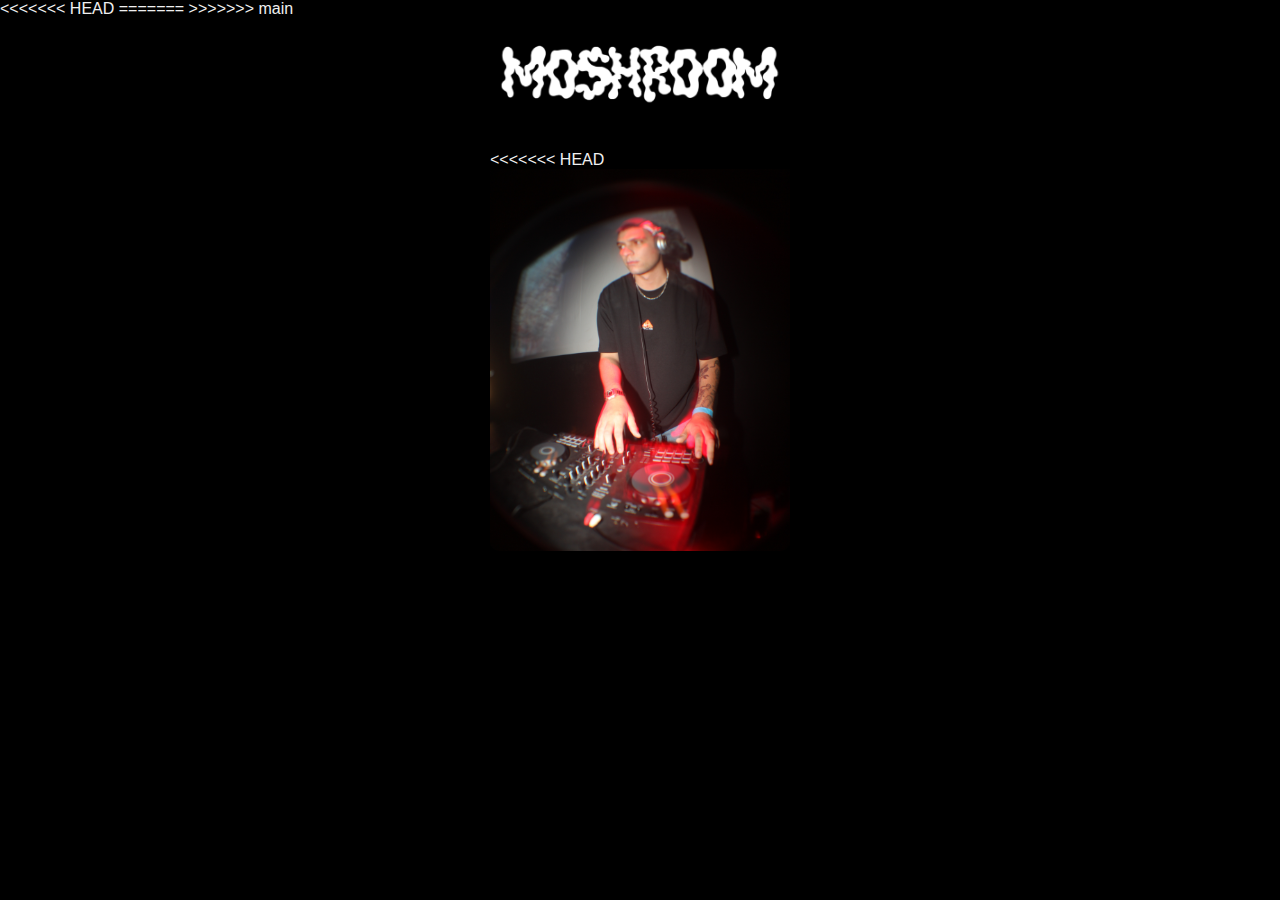
==== commit 3dfae9c3: "correção de img" ====
--- a/lookbook.html
+++ b/lookbook.html
@@ -1,10 +1,17 @@
 <!DOCTYPE html>
 <html lang="en">
   <head>
+<<<<<<< HEAD
     <link rel="icon" href="img/MOSHROOM-LOGO.png" alt="mosh" />
     <meta charset="UTF-8" />
     <meta name="viewport" content="width=device-width, initial-scale=1.0" />
     <title>LOOKBOOK | MOSH</title>
+=======
+    <link rel="icon" href="img/MOSHROOM-removebg-preview.png" alt="mosh" />
+    <meta charset="UTF-8" />
+    <meta name="viewport" content="width=device-width, initial-scale=1.0" />
+    <title>MOSH LOOKBOOK</title>
+>>>>>>> main
     <link
       rel="stylesheet"
       href="https://cdn.jsdelivr.net/npm/bootstrap-icons@1.11.2/font/bootstrap-icons.min.css"
@@ -39,39 +46,72 @@
       <div class="lookbook-container">
         <div class="lookbook-item">
           <!-- <img src="img2/me10.jpg" alt="Look 1" /> -->
+<<<<<<< HEAD
           <img src="img2/IMG_7402.JPG" alt="Look 1" />
           <div class="overlay">
             <div class="text">
               <img
                 src="img/MOSHROOM-LOGO.png"
-                style="opacity: 0.3"
-                alt=""
-                srcset=""
-              />
-            </div>
-          </div>
-        </div>
-
-        <div class="lookbook-item">
+=======
+          <img
+            src="https://github.com/Gabronx/MOSHROOMSESH/assets/102370008/5bd1411b-4213-4da5-99e2-4cc556b04e38"
+            alt="Look 1"
+          />
+          <div class="overlay">
+            <div class="text">
+              <img
+                src="img/MOSHROOM-removebg-preview.png"
+>>>>>>> main
+                style="opacity: 0.3"
+                alt=""
+                srcset=""
+              />
+            </div>
+          </div>
+        </div>
+
+        <div class="lookbook-item">
+<<<<<<< HEAD
           <img src="img2/me12.jpg" alt="Look 2" />
           <div class="overlay">
             <div class="text">
               <img
                 src="img/MOSHROOM-LOGO.png"
-                style="opacity: 0.3"
-                alt=""
-                srcset=""
-              />
-            </div>
-          </div>
-        </div>
-
-        <div class="lookbook-item">
+=======
+          <img
+            src="https://github.com/Gabronx/MOSHROOMSESH/assets/102370008/74c34f1c-b157-4c38-8f2f-9f1c6c15e0b7"
+            alt="Look 2"
+          />
+          <div class="overlay">
+            <div class="text">
+              <img
+                src="img/MOSHROOM-removebg-preview.png"
+>>>>>>> main
+                style="opacity: 0.3"
+                alt=""
+                srcset=""
+              />
+            </div>
+          </div>
+        </div>
+
+        <div class="lookbook-item">
+<<<<<<< HEAD
           <img src="img2/IMG_7465.jpg" alt="Look 3" />
           <div class="overlay">
             <div class="text">
               <img
                 src="img/MOSHROOM-LOGO.png"
+=======
+          <img
+            src="https://github.com/Gabronx/MOSHROOMSESH/assets/102370008/dfbc0d67-bad0-426c-b8aa-a5348427d105"
+            alt="Look 3"
+          />
+          <div class="overlay">
+            <div class="text">
+              <img
+                src="img/MOSHROOM-removebg-preview.png"
+>>>>>>> main
                 style="opacity: 0.3"
                 alt=""
                 srcset=""
@@ -85,11 +125,22 @@
             src="https://github.com/Gabronx/MOSHROOMSESH/assets/102370008/23ddc866-e5c7-45b5-bc41-f29fe025e60a"
             alt="Look 3"
           /> -->
+<<<<<<< HEAD
           <img src="img2/IMG_7359.jpg" alt="Look 4" />
           <div class="overlay">
             <div class="text">
               <img
                 src="img/MOSHROOM-LOGO.png"
+=======
+          <img
+            src="https://github.com/Gabronx/MOSHROOMSESH/assets/102370008/1fd0687a-6b61-4dff-beab-a69d0d55c1e9"
+            alt="Look 3"
+          />
+          <div class="overlay">
+            <div class="text">
+              <img
+                src="img/MOSHROOM-removebg-preview.png"
+>>>>>>> main
                 style="opacity: 0.3"
                 width="40%"
                 alt=""
@@ -100,11 +151,22 @@
         </div>
 
         <div class="lookbook-item">
+<<<<<<< HEAD
           <img src="img2/IMG_7969.jpg" alt="Look 5" />
           <div class="overlay">
             <div class="text">
               <img
                 src="img/MOSHROOM-LOGO.png"
+=======
+          <img
+            src="https://github.com/Gabronx/MOSHROOMSESH/assets/102370008/ad998e92-3257-4e94-846b-3bb819029cab"
+            alt="Look 3"
+          />
+          <div class="overlay">
+            <div class="text">
+              <img
+                src="img/MOSHROOM-removebg-preview.png"
+>>>>>>> main
                 style="opacity: 0.3"
                 alt=""
                 srcset=""
@@ -115,198 +177,353 @@
 
         <!-- MINHA FOTO -->
         <div class="lookbook-item">
+<<<<<<< HEAD
           <img src="img2/me5.jpg" alt="Look 6" />
           <div class="overlay">
             <div class="text">
               <img
                 src="img/MOSHROOM-LOGO.png"
-                style="opacity: 0.3"
-                alt=""
-                srcset=""
-              />
-            </div>
-          </div>
-        </div>
-
-        <div class="lookbook-item">
+=======
+          <img
+            src="https://github.com/Gabronx/MOSHROOMSESH/assets/102370008/0d858a01-20dd-446b-876b-26d1153ce0a5"
+            alt="Look 3"
+          />
+          <div class="overlay">
+            <div class="text">
+              <img
+                src="img/MOSHROOM-removebg-preview.png"
+>>>>>>> main
+                style="opacity: 0.3"
+                alt=""
+                srcset=""
+              />
+            </div>
+          </div>
+        </div>
+
+        <div class="lookbook-item">
+<<<<<<< HEAD
           <img src="img2/IMG_7488.jpg" alt="Look 7" />
           <div class="overlay">
             <div class="text">
               <img
                 src="img/MOSHROOM-LOGO.png"
-                style="opacity: 0.3"
-                alt=""
-                srcset=""
-              />
-            </div>
-          </div>
-        </div>
-        <div class="lookbook-item">
+=======
+          <img
+            src="https://github.com/Gabronx/MOSHROOMSESH/assets/102370008/677e22b0-821a-4c38-ad8f-1c90b7697d55"
+            alt="Look 3"
+          />
+          <div class="overlay">
+            <div class="text">
+              <img
+                src="img/MOSHROOM-removebg-preview.png"
+>>>>>>> main
+                style="opacity: 0.3"
+                alt=""
+                srcset=""
+              />
+            </div>
+          </div>
+        </div>
+        <div class="lookbook-item">
+<<<<<<< HEAD
           <img src="img2/IMG_7731.jpg" alt="Look 8" />
           <div class="overlay">
             <div class="text">
               <img
                 src="img/MOSHROOM-LOGO.png"
-                style="opacity: 0.3"
-                alt=""
-                srcset=""
-              />
-            </div>
-          </div>
-        </div>
-
-        <div class="lookbook-item">
+=======
+          <img
+            src="https://github.com/Gabronx/MOSHROOMSESH/assets/102370008/a432f987-f15a-409c-bf62-ae9dc9799da8"
+            alt="Look 3"
+          />
+          <div class="overlay">
+            <div class="text">
+              <img
+                src="img/MOSHROOM-removebg-preview.png"
+>>>>>>> main
+                style="opacity: 0.3"
+                alt=""
+                srcset=""
+              />
+            </div>
+          </div>
+        </div>
+
+        <div class="lookbook-item">
+<<<<<<< HEAD
           <img src="img2/IMG_7704.jpg" alt="Look 9" />
           <div class="overlay">
             <div class="text">
               <img
                 src="img/MOSHROOM-LOGO.png"
-                style="opacity: 0.3"
-                alt=""
-                srcset=""
-              />
-            </div>
-          </div>
-        </div>
-
-        <div class="lookbook-item">
+=======
+          <img
+            src="https://github.com/Gabronx/MOSHROOMSESH/assets/102370008/647f2667-e7b1-41f5-9a52-31613e5ff209"
+            alt="Look 3"
+          />
+          <div class="overlay">
+            <div class="text">
+              <img
+                src="img/MOSHROOM-removebg-preview.png"
+>>>>>>> main
+                style="opacity: 0.3"
+                alt=""
+                srcset=""
+              />
+            </div>
+          </div>
+        </div>
+
+        <div class="lookbook-item">
+<<<<<<< HEAD
           <img src="img2/IMG_7637.jpg" alt="Look 10" />
           <div class="overlay">
             <div class="text">
               <img
                 src="img/MOSHROOM-LOGO.png"
-                style="opacity: 0.3"
-                alt=""
-                srcset=""
-              />
-            </div>
-          </div>
-        </div>
-        <div class="lookbook-item">
+=======
+          <img
+            src="https://github.com/Gabronx/MOSHROOMSESH/assets/102370008/a9199199-c833-4f5f-b0e7-5557dcaa2db9"
+            alt="Look 3"
+          />
+          <div class="overlay">
+            <div class="text">
+              <img
+                src="img/MOSHROOM-removebg-preview.png"
+>>>>>>> main
+                style="opacity: 0.3"
+                alt=""
+                srcset=""
+              />
+            </div>
+          </div>
+        </div>
+        <div class="lookbook-item">
+<<<<<<< HEAD
           <img src="img2/IMG_8076.jpg" alt="Look 11" />
           <div class="overlay">
             <div class="text">
               <img
                 src="img/MOSHROOM-LOGO.png"
-                style="opacity: 0.3"
-                alt=""
-                srcset=""
-              />
-            </div>
-          </div>
-        </div>
-
-        <div class="lookbook-item">
+=======
+          <img
+            src="https://github.com/Gabronx/MOSHROOMSESH/assets/102370008/18e3168d-c6c6-48bd-a3fd-3c07190d8938"
+            alt="Look 3"
+          />
+          <div class="overlay">
+            <div class="text">
+              <img
+                src="img/MOSHROOM-removebg-preview.png"
+>>>>>>> main
+                style="opacity: 0.3"
+                alt=""
+                srcset=""
+              />
+            </div>
+          </div>
+        </div>
+
+        <div class="lookbook-item">
+<<<<<<< HEAD
           <img src="img2/IMG_7818.jpg" alt="Look 12" />
           <div class="overlay">
             <div class="text">
               <img
                 src="img/MOSHROOM-LOGO.png"
-                style="opacity: 0.3"
-                alt=""
-                srcset=""
-              />
-            </div>
-          </div>
-        </div>
-
-        <div class="lookbook-item">
+=======
+          <img
+            src="https://github.com/Gabronx/MOSHROOMSESH/assets/102370008/c5f9fa54-e250-4a46-bfae-a4a0ea5dfd6a"
+            alt="Look 3"
+          />
+          <div class="overlay">
+            <div class="text">
+              <img
+                src="img/MOSHROOM-removebg-preview.png"
+>>>>>>> main
+                style="opacity: 0.3"
+                alt=""
+                srcset=""
+              />
+            </div>
+          </div>
+        </div>
+
+        <div class="lookbook-item">
+<<<<<<< HEAD
           <img src="img2/IMG_7705.jpg" alt="Look 13" />
           <div class="overlay">
             <div class="text">
               <img
                 src="img/MOSHROOM-LOGO.png"
-                style="opacity: 0.3"
-                alt=""
-                srcset=""
-              />
-            </div>
-          </div>
-        </div>
-
-        <div class="lookbook-item">
+=======
+          <img
+            src="https://github.com/Gabronx/MOSHROOMSESH/assets/102370008/2fb37382-2612-404e-888a-3f1472dd8f49"
+            alt="Look 3"
+          />
+          <div class="overlay">
+            <div class="text">
+              <img
+                src="img/MOSHROOM-removebg-preview.png"
+>>>>>>> main
+                style="opacity: 0.3"
+                alt=""
+                srcset=""
+              />
+            </div>
+          </div>
+        </div>
+
+        <div class="lookbook-item">
+<<<<<<< HEAD
           <img src="img2/IMG_8239.jpg" alt="Look 14" />
           <div class="overlay">
             <div class="text">
               <img
                 src="img/MOSHROOM-LOGO.png"
-                style="opacity: 0.3"
-                alt=""
-                srcset=""
-              />
-            </div>
-          </div>
-        </div>
-
-        <div class="lookbook-item">
+=======
+          <img
+            src="https://github.com/Gabronx/MOSHROOMSESH/assets/102370008/2bce6415-0c54-493e-baf4-e403f143afc3"
+            alt="Look 3"
+          />
+          <div class="overlay">
+            <div class="text">
+              <img
+                src="img/MOSHROOM-removebg-preview.png"
+>>>>>>> main
+                style="opacity: 0.3"
+                alt=""
+                srcset=""
+              />
+            </div>
+          </div>
+        </div>
+
+        <div class="lookbook-item">
+<<<<<<< HEAD
           <img src="img2/me.jpg" alt="Look 15" />
           <div class="overlay">
             <div class="text">
               <img
                 src="img/MOSHROOM-LOGO.png"
-                style="opacity: 0.3"
-                alt=""
-                srcset=""
-              />
-            </div>
-          </div>
-        </div>
-
-        <div class="lookbook-item">
+=======
+          <img
+            src="https://github.com/Gabronx/MOSHROOMSESH/assets/102370008/860792ec-25fc-4ae9-bfc6-c64b01ba4943"
+            alt="Look 3"
+          />
+          <div class="overlay">
+            <div class="text">
+              <img
+                src="img/MOSHROOM-removebg-preview.png"
+>>>>>>> main
+                style="opacity: 0.3"
+                alt=""
+                srcset=""
+              />
+            </div>
+          </div>
+        </div>
+
+        <div class="lookbook-item">
+<<<<<<< HEAD
           <img src="img2/me13.jpg" alt="Look 16" />
           <div class="overlay">
             <div class="text">
               <img
                 src="img/MOSHROOM-LOGO.png"
-                style="opacity: 0.3"
-                alt=""
-                srcset=""
-              />
-            </div>
-          </div>
-        </div>
-        <div class="lookbook-item">
+=======
+          <img
+            src="https://github.com/Gabronx/MOSHROOMSESH/assets/102370008/60f5aa78-9f9c-42a2-a0ae-64251f202671"
+            alt="Look 3"
+          />
+          <div class="overlay">
+            <div class="text">
+              <img
+                src="img/MOSHROOM-removebg-preview.png"
+>>>>>>> main
+                style="opacity: 0.3"
+                alt=""
+                srcset=""
+              />
+            </div>
+          </div>
+        </div>
+        <div class="lookbook-item">
+<<<<<<< HEAD
           <img src="img2/IMG_7646.jpg" alt="Look 17" />
           <div class="overlay">
             <div class="text">
               <img
                 src="img/MOSHROOM-LOGO.png"
-                style="opacity: 0.3"
-                alt=""
-                srcset=""
-              />
-            </div>
-          </div>
-        </div>
-        <div class="lookbook-item">
+=======
+          <img
+            src="https://github.com/Gabronx/MOSHROOMSESH/assets/102370008/04dfb30b-0451-4cfd-a7d2-52d9a4ce27d5"
+            alt="Look 3"
+          />
+          <div class="overlay">
+            <div class="text">
+              <img
+                src="img/MOSHROOM-removebg-preview.png"
+>>>>>>> main
+                style="opacity: 0.3"
+                alt=""
+                srcset=""
+              />
+            </div>
+          </div>
+        </div>
+        <div class="lookbook-item">
+<<<<<<< HEAD
           <img src="img2/IMG_7500.jpg" alt="Look 18" />
           <div class="overlay">
             <div class="text">
               <img
                 src="img/MOSHROOM-LOGO.png"
-                style="opacity: 0.3"
-                alt=""
-                srcset=""
-              />
-            </div>
-          </div>
-        </div>
-
-        <div class="lookbook-item">
+=======
+          <img
+            src="https://github.com/Gabronx/MOSHROOMSESH/assets/102370008/dcecb631-fc8a-43e0-ac3f-466010fa4cef"
+            alt="Look 3"
+          />
+          <div class="overlay">
+            <div class="text">
+              <img
+                src="img/MOSHROOM-removebg-preview.png"
+>>>>>>> main
+                style="opacity: 0.3"
+                alt=""
+                srcset=""
+              />
+            </div>
+          </div>
+        </div>
+
+        <div class="lookbook-item">
+<<<<<<< HEAD
           <img src="img2/me15.jpg" alt="Look 19" />
           <div class="overlay">
             <div class="text">
               <img
                 src="img/MOSHROOM-LOGO.png"
-                style="opacity: 0.3"
-                alt=""
-                srcset=""
-              />
-            </div>
-          </div>
-        </div>
-
-        <div class="lookbook-item">
+=======
+          <img
+            src="https://github.com/Gabronx/MOSHROOMSESH/assets/102370008/62b86511-6c36-4b73-928e-ac6340f8e267"
+            alt="Look 3"
+          />
+          <div class="overlay">
+            <div class="text">
+              <img
+                src="img/MOSHROOM-removebg-preview.png"
+>>>>>>> main
+                style="opacity: 0.3"
+                alt=""
+                srcset=""
+              />
+            </div>
+          </div>
+        </div>
+
+        <div class="lookbook-item">
+<<<<<<< HEAD
           <img src="img2/me10.jpg" alt="Look 20" />
           <div class="overlay">
             <div class="text">
@@ -452,6 +669,16 @@
             <div class="text">
               <img
                 src="img/MOSHROOM-LOGO.png"
+=======
+          <img
+            src="https://github.com/Gabronx/MOSHROOMSESH/assets/102370008/a9ed3033-45c7-4091-ae2b-cfddcd71898e"
+            alt="Look 3"
+          />
+          <div class="overlay">
+            <div class="text">
+              <img
+                src="img/MOSHROOM-removebg-preview.png"
+>>>>>>> main
                 style="opacity: 0.3"
                 alt=""
                 srcset=""
--- a/view/CSS/lookbook.css
+++ b/view/CSS/lookbook.css
@@ -27,7 +27,11 @@
   display: flex;
   flex-wrap: wrap;
   justify-content: center;
+<<<<<<< HEAD
   gap: 50px;
+=======
+  gap: 20px;
+>>>>>>> main
 }
 
 .lookbook-item {
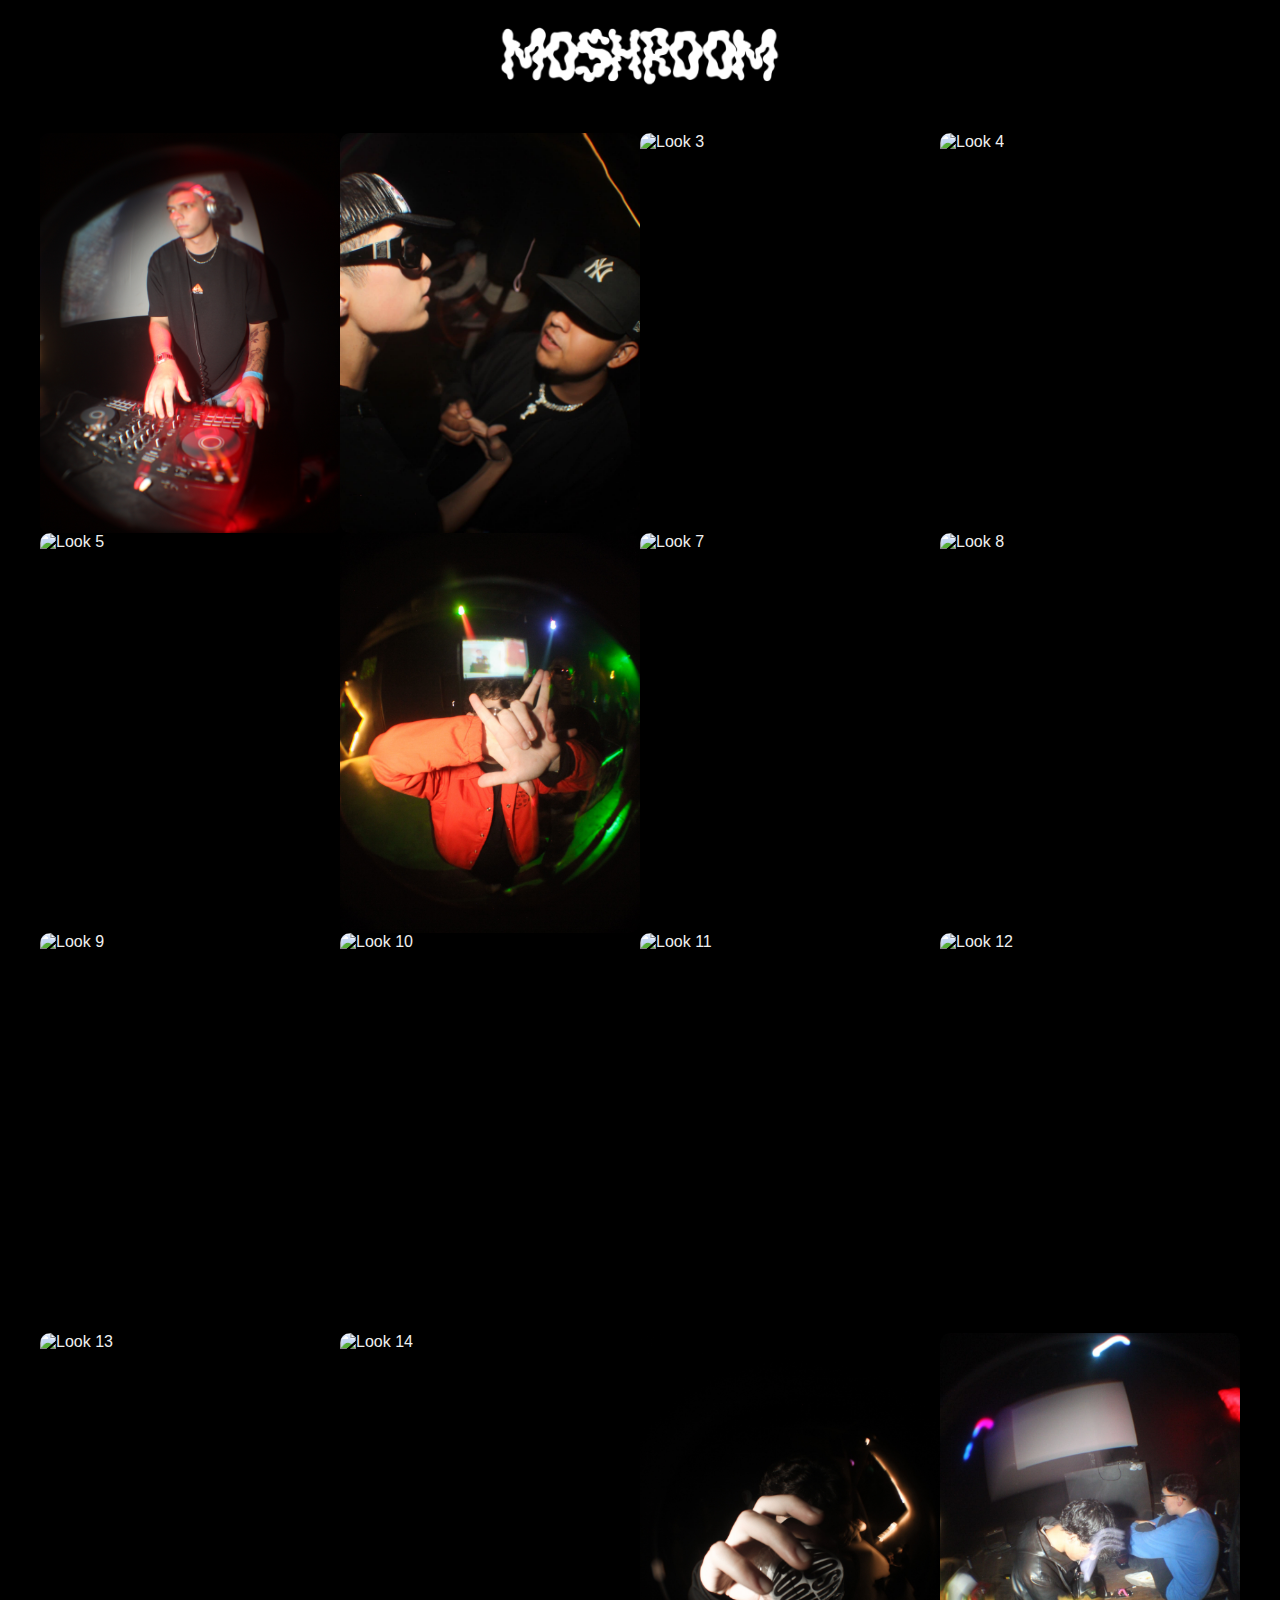
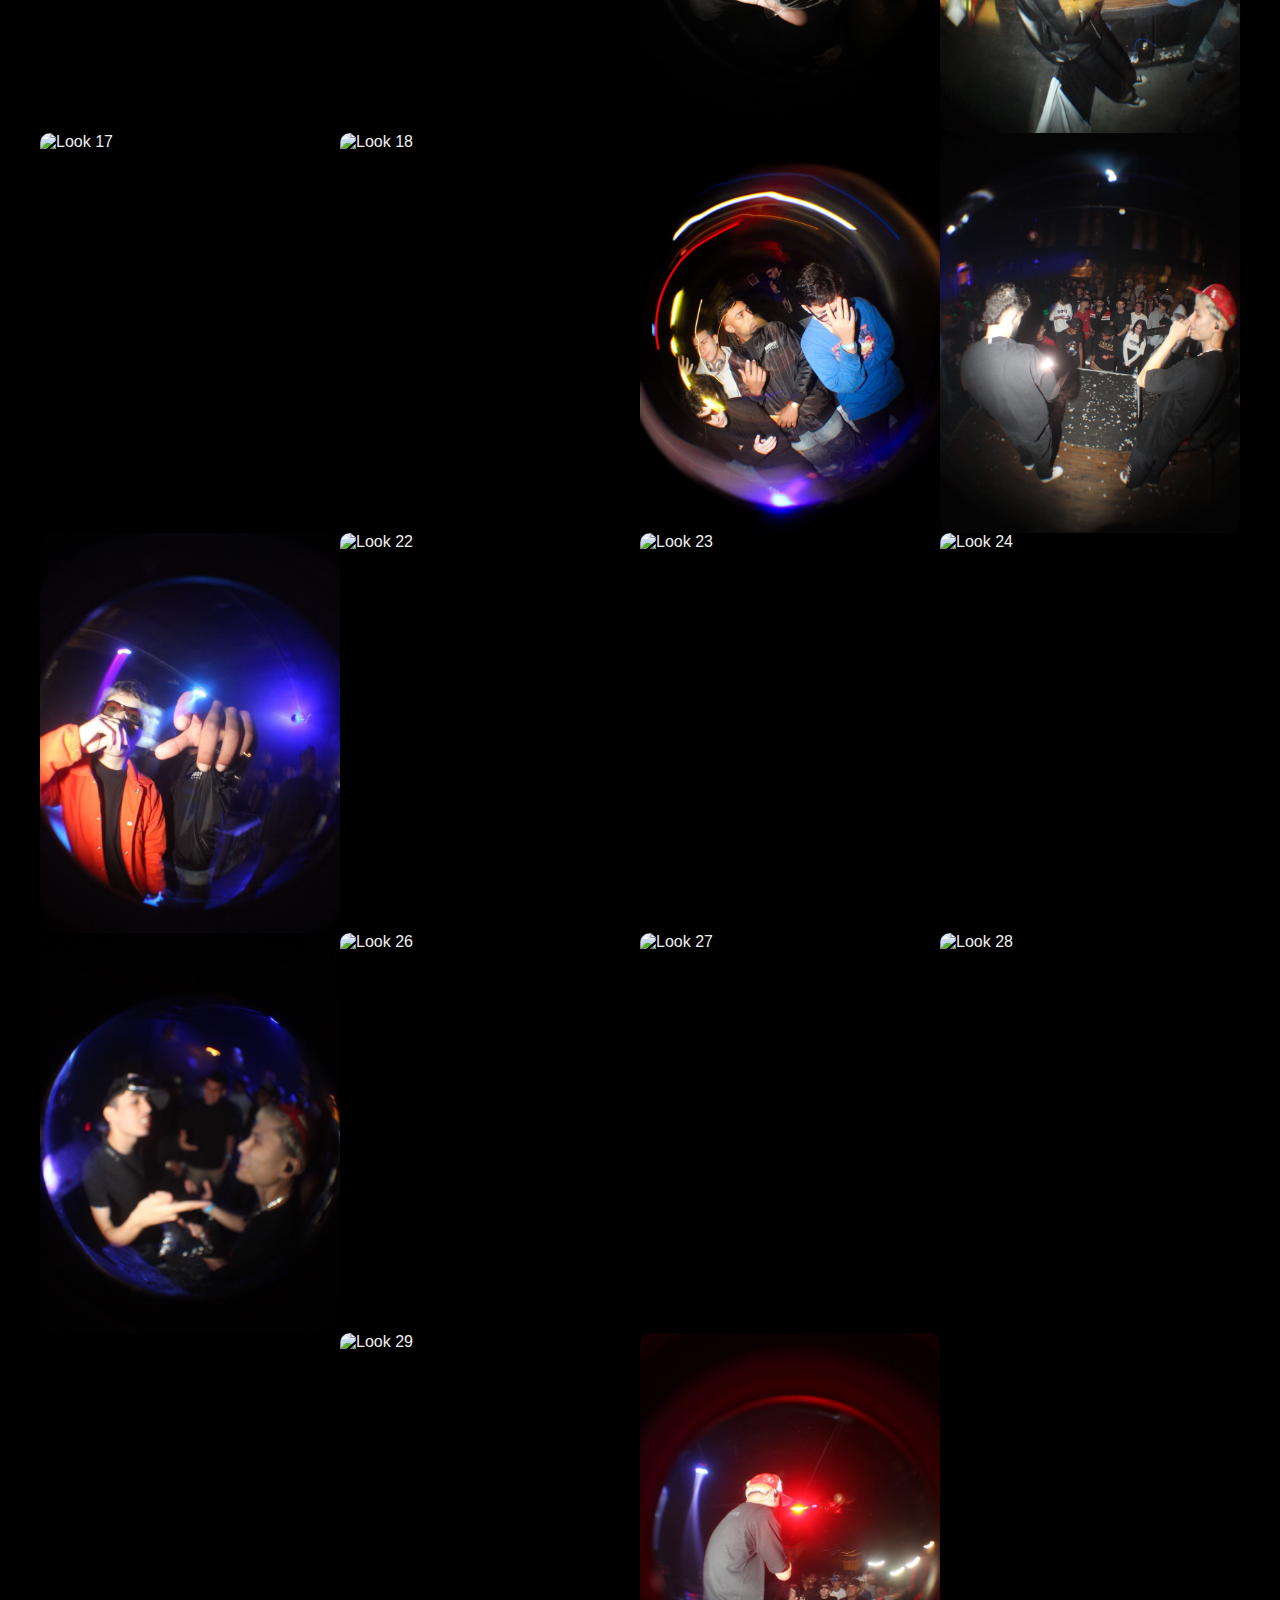
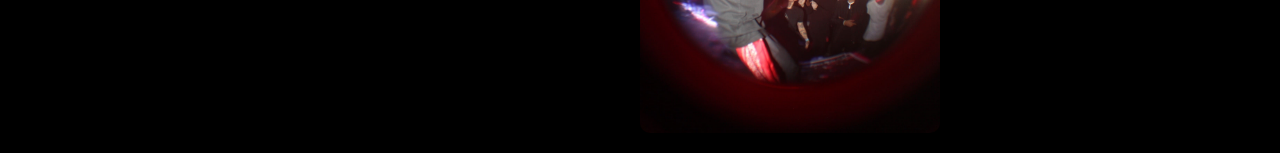
==== commit 798f1459: "correção de merge" ====
--- a/lookbook.html
+++ b/lookbook.html
@@ -1,17 +1,10 @@
 <!DOCTYPE html>
 <html lang="en">
   <head>
-<<<<<<< HEAD
     <link rel="icon" href="img/MOSHROOM-LOGO.png" alt="mosh" />
     <meta charset="UTF-8" />
     <meta name="viewport" content="width=device-width, initial-scale=1.0" />
     <title>LOOKBOOK | MOSH</title>
-=======
-    <link rel="icon" href="img/MOSHROOM-removebg-preview.png" alt="mosh" />
-    <meta charset="UTF-8" />
-    <meta name="viewport" content="width=device-width, initial-scale=1.0" />
-    <title>MOSH LOOKBOOK</title>
->>>>>>> main
     <link
       rel="stylesheet"
       href="https://cdn.jsdelivr.net/npm/bootstrap-icons@1.11.2/font/bootstrap-icons.min.css"
@@ -46,72 +39,40 @@
       <div class="lookbook-container">
         <div class="lookbook-item">
           <!-- <img src="img2/me10.jpg" alt="Look 1" /> -->
-<<<<<<< HEAD
+
           <img src="img2/IMG_7402.JPG" alt="Look 1" />
           <div class="overlay">
             <div class="text">
               <img
                 src="img/MOSHROOM-LOGO.png"
-=======
-          <img
-            src="https://github.com/Gabronx/MOSHROOMSESH/assets/102370008/5bd1411b-4213-4da5-99e2-4cc556b04e38"
-            alt="Look 1"
-          />
-          <div class="overlay">
-            <div class="text">
-              <img
-                src="img/MOSHROOM-removebg-preview.png"
->>>>>>> main
-                style="opacity: 0.3"
-                alt=""
-                srcset=""
-              />
-            </div>
-          </div>
-        </div>
-
-        <div class="lookbook-item">
-<<<<<<< HEAD
+                style="opacity: 0.3"
+                alt=""
+                srcset=""
+              />
+            </div>
+          </div>
+        </div>
+
+        <div class="lookbook-item">
           <img src="img2/me12.jpg" alt="Look 2" />
           <div class="overlay">
             <div class="text">
               <img
                 src="img/MOSHROOM-LOGO.png"
-=======
-          <img
-            src="https://github.com/Gabronx/MOSHROOMSESH/assets/102370008/74c34f1c-b157-4c38-8f2f-9f1c6c15e0b7"
-            alt="Look 2"
-          />
-          <div class="overlay">
-            <div class="text">
-              <img
-                src="img/MOSHROOM-removebg-preview.png"
->>>>>>> main
-                style="opacity: 0.3"
-                alt=""
-                srcset=""
-              />
-            </div>
-          </div>
-        </div>
-
-        <div class="lookbook-item">
-<<<<<<< HEAD
+                style="opacity: 0.3"
+                alt=""
+                srcset=""
+              />
+            </div>
+          </div>
+        </div>
+
+        <div class="lookbook-item">
           <img src="img2/IMG_7465.jpg" alt="Look 3" />
           <div class="overlay">
             <div class="text">
               <img
                 src="img/MOSHROOM-LOGO.png"
-=======
-          <img
-            src="https://github.com/Gabronx/MOSHROOMSESH/assets/102370008/dfbc0d67-bad0-426c-b8aa-a5348427d105"
-            alt="Look 3"
-          />
-          <div class="overlay">
-            <div class="text">
-              <img
-                src="img/MOSHROOM-removebg-preview.png"
->>>>>>> main
                 style="opacity: 0.3"
                 alt=""
                 srcset=""
@@ -125,22 +86,12 @@
             src="https://github.com/Gabronx/MOSHROOMSESH/assets/102370008/23ddc866-e5c7-45b5-bc41-f29fe025e60a"
             alt="Look 3"
           /> -->
-<<<<<<< HEAD
+
           <img src="img2/IMG_7359.jpg" alt="Look 4" />
           <div class="overlay">
             <div class="text">
               <img
                 src="img/MOSHROOM-LOGO.png"
-=======
-          <img
-            src="https://github.com/Gabronx/MOSHROOMSESH/assets/102370008/1fd0687a-6b61-4dff-beab-a69d0d55c1e9"
-            alt="Look 3"
-          />
-          <div class="overlay">
-            <div class="text">
-              <img
-                src="img/MOSHROOM-removebg-preview.png"
->>>>>>> main
                 style="opacity: 0.3"
                 width="40%"
                 alt=""
@@ -151,22 +102,11 @@
         </div>
 
         <div class="lookbook-item">
-<<<<<<< HEAD
           <img src="img2/IMG_7969.jpg" alt="Look 5" />
           <div class="overlay">
             <div class="text">
               <img
                 src="img/MOSHROOM-LOGO.png"
-=======
-          <img
-            src="https://github.com/Gabronx/MOSHROOMSESH/assets/102370008/ad998e92-3257-4e94-846b-3bb819029cab"
-            alt="Look 3"
-          />
-          <div class="overlay">
-            <div class="text">
-              <img
-                src="img/MOSHROOM-removebg-preview.png"
->>>>>>> main
                 style="opacity: 0.3"
                 alt=""
                 srcset=""
@@ -177,353 +117,198 @@
 
         <!-- MINHA FOTO -->
         <div class="lookbook-item">
-<<<<<<< HEAD
           <img src="img2/me5.jpg" alt="Look 6" />
           <div class="overlay">
             <div class="text">
               <img
                 src="img/MOSHROOM-LOGO.png"
-=======
-          <img
-            src="https://github.com/Gabronx/MOSHROOMSESH/assets/102370008/0d858a01-20dd-446b-876b-26d1153ce0a5"
-            alt="Look 3"
-          />
-          <div class="overlay">
-            <div class="text">
-              <img
-                src="img/MOSHROOM-removebg-preview.png"
->>>>>>> main
-                style="opacity: 0.3"
-                alt=""
-                srcset=""
-              />
-            </div>
-          </div>
-        </div>
-
-        <div class="lookbook-item">
-<<<<<<< HEAD
+                style="opacity: 0.3"
+                alt=""
+                srcset=""
+              />
+            </div>
+          </div>
+        </div>
+
+        <div class="lookbook-item">
           <img src="img2/IMG_7488.jpg" alt="Look 7" />
           <div class="overlay">
             <div class="text">
               <img
                 src="img/MOSHROOM-LOGO.png"
-=======
-          <img
-            src="https://github.com/Gabronx/MOSHROOMSESH/assets/102370008/677e22b0-821a-4c38-ad8f-1c90b7697d55"
-            alt="Look 3"
-          />
-          <div class="overlay">
-            <div class="text">
-              <img
-                src="img/MOSHROOM-removebg-preview.png"
->>>>>>> main
-                style="opacity: 0.3"
-                alt=""
-                srcset=""
-              />
-            </div>
-          </div>
-        </div>
-        <div class="lookbook-item">
-<<<<<<< HEAD
+                style="opacity: 0.3"
+                alt=""
+                srcset=""
+              />
+            </div>
+          </div>
+        </div>
+        <div class="lookbook-item">
           <img src="img2/IMG_7731.jpg" alt="Look 8" />
           <div class="overlay">
             <div class="text">
               <img
                 src="img/MOSHROOM-LOGO.png"
-=======
-          <img
-            src="https://github.com/Gabronx/MOSHROOMSESH/assets/102370008/a432f987-f15a-409c-bf62-ae9dc9799da8"
-            alt="Look 3"
-          />
-          <div class="overlay">
-            <div class="text">
-              <img
-                src="img/MOSHROOM-removebg-preview.png"
->>>>>>> main
-                style="opacity: 0.3"
-                alt=""
-                srcset=""
-              />
-            </div>
-          </div>
-        </div>
-
-        <div class="lookbook-item">
-<<<<<<< HEAD
+                style="opacity: 0.3"
+                alt=""
+                srcset=""
+              />
+            </div>
+          </div>
+        </div>
+
+        <div class="lookbook-item">
           <img src="img2/IMG_7704.jpg" alt="Look 9" />
           <div class="overlay">
             <div class="text">
               <img
                 src="img/MOSHROOM-LOGO.png"
-=======
-          <img
-            src="https://github.com/Gabronx/MOSHROOMSESH/assets/102370008/647f2667-e7b1-41f5-9a52-31613e5ff209"
-            alt="Look 3"
-          />
-          <div class="overlay">
-            <div class="text">
-              <img
-                src="img/MOSHROOM-removebg-preview.png"
->>>>>>> main
-                style="opacity: 0.3"
-                alt=""
-                srcset=""
-              />
-            </div>
-          </div>
-        </div>
-
-        <div class="lookbook-item">
-<<<<<<< HEAD
+                style="opacity: 0.3"
+                alt=""
+                srcset=""
+              />
+            </div>
+          </div>
+        </div>
+
+        <div class="lookbook-item">
           <img src="img2/IMG_7637.jpg" alt="Look 10" />
           <div class="overlay">
             <div class="text">
               <img
                 src="img/MOSHROOM-LOGO.png"
-=======
-          <img
-            src="https://github.com/Gabronx/MOSHROOMSESH/assets/102370008/a9199199-c833-4f5f-b0e7-5557dcaa2db9"
-            alt="Look 3"
-          />
-          <div class="overlay">
-            <div class="text">
-              <img
-                src="img/MOSHROOM-removebg-preview.png"
->>>>>>> main
-                style="opacity: 0.3"
-                alt=""
-                srcset=""
-              />
-            </div>
-          </div>
-        </div>
-        <div class="lookbook-item">
-<<<<<<< HEAD
+                style="opacity: 0.3"
+                alt=""
+                srcset=""
+              />
+            </div>
+          </div>
+        </div>
+        <div class="lookbook-item">
           <img src="img2/IMG_8076.jpg" alt="Look 11" />
           <div class="overlay">
             <div class="text">
               <img
                 src="img/MOSHROOM-LOGO.png"
-=======
-          <img
-            src="https://github.com/Gabronx/MOSHROOMSESH/assets/102370008/18e3168d-c6c6-48bd-a3fd-3c07190d8938"
-            alt="Look 3"
-          />
-          <div class="overlay">
-            <div class="text">
-              <img
-                src="img/MOSHROOM-removebg-preview.png"
->>>>>>> main
-                style="opacity: 0.3"
-                alt=""
-                srcset=""
-              />
-            </div>
-          </div>
-        </div>
-
-        <div class="lookbook-item">
-<<<<<<< HEAD
+                style="opacity: 0.3"
+                alt=""
+                srcset=""
+              />
+            </div>
+          </div>
+        </div>
+
+        <div class="lookbook-item">
           <img src="img2/IMG_7818.jpg" alt="Look 12" />
           <div class="overlay">
             <div class="text">
               <img
                 src="img/MOSHROOM-LOGO.png"
-=======
-          <img
-            src="https://github.com/Gabronx/MOSHROOMSESH/assets/102370008/c5f9fa54-e250-4a46-bfae-a4a0ea5dfd6a"
-            alt="Look 3"
-          />
-          <div class="overlay">
-            <div class="text">
-              <img
-                src="img/MOSHROOM-removebg-preview.png"
->>>>>>> main
-                style="opacity: 0.3"
-                alt=""
-                srcset=""
-              />
-            </div>
-          </div>
-        </div>
-
-        <div class="lookbook-item">
-<<<<<<< HEAD
+                style="opacity: 0.3"
+                alt=""
+                srcset=""
+              />
+            </div>
+          </div>
+        </div>
+
+        <div class="lookbook-item">
           <img src="img2/IMG_7705.jpg" alt="Look 13" />
           <div class="overlay">
             <div class="text">
               <img
                 src="img/MOSHROOM-LOGO.png"
-=======
-          <img
-            src="https://github.com/Gabronx/MOSHROOMSESH/assets/102370008/2fb37382-2612-404e-888a-3f1472dd8f49"
-            alt="Look 3"
-          />
-          <div class="overlay">
-            <div class="text">
-              <img
-                src="img/MOSHROOM-removebg-preview.png"
->>>>>>> main
-                style="opacity: 0.3"
-                alt=""
-                srcset=""
-              />
-            </div>
-          </div>
-        </div>
-
-        <div class="lookbook-item">
-<<<<<<< HEAD
+                style="opacity: 0.3"
+                alt=""
+                srcset=""
+              />
+            </div>
+          </div>
+        </div>
+
+        <div class="lookbook-item">
           <img src="img2/IMG_8239.jpg" alt="Look 14" />
           <div class="overlay">
             <div class="text">
               <img
                 src="img/MOSHROOM-LOGO.png"
-=======
-          <img
-            src="https://github.com/Gabronx/MOSHROOMSESH/assets/102370008/2bce6415-0c54-493e-baf4-e403f143afc3"
-            alt="Look 3"
-          />
-          <div class="overlay">
-            <div class="text">
-              <img
-                src="img/MOSHROOM-removebg-preview.png"
->>>>>>> main
-                style="opacity: 0.3"
-                alt=""
-                srcset=""
-              />
-            </div>
-          </div>
-        </div>
-
-        <div class="lookbook-item">
-<<<<<<< HEAD
+                style="opacity: 0.3"
+                alt=""
+                srcset=""
+              />
+            </div>
+          </div>
+        </div>
+
+        <div class="lookbook-item">
           <img src="img2/me.jpg" alt="Look 15" />
           <div class="overlay">
             <div class="text">
               <img
                 src="img/MOSHROOM-LOGO.png"
-=======
-          <img
-            src="https://github.com/Gabronx/MOSHROOMSESH/assets/102370008/860792ec-25fc-4ae9-bfc6-c64b01ba4943"
-            alt="Look 3"
-          />
-          <div class="overlay">
-            <div class="text">
-              <img
-                src="img/MOSHROOM-removebg-preview.png"
->>>>>>> main
-                style="opacity: 0.3"
-                alt=""
-                srcset=""
-              />
-            </div>
-          </div>
-        </div>
-
-        <div class="lookbook-item">
-<<<<<<< HEAD
+                style="opacity: 0.3"
+                alt=""
+                srcset=""
+              />
+            </div>
+          </div>
+        </div>
+
+        <div class="lookbook-item">
           <img src="img2/me13.jpg" alt="Look 16" />
           <div class="overlay">
             <div class="text">
               <img
                 src="img/MOSHROOM-LOGO.png"
-=======
-          <img
-            src="https://github.com/Gabronx/MOSHROOMSESH/assets/102370008/60f5aa78-9f9c-42a2-a0ae-64251f202671"
-            alt="Look 3"
-          />
-          <div class="overlay">
-            <div class="text">
-              <img
-                src="img/MOSHROOM-removebg-preview.png"
->>>>>>> main
-                style="opacity: 0.3"
-                alt=""
-                srcset=""
-              />
-            </div>
-          </div>
-        </div>
-        <div class="lookbook-item">
-<<<<<<< HEAD
+                style="opacity: 0.3"
+                alt=""
+                srcset=""
+              />
+            </div>
+          </div>
+        </div>
+        <div class="lookbook-item">
           <img src="img2/IMG_7646.jpg" alt="Look 17" />
           <div class="overlay">
             <div class="text">
               <img
                 src="img/MOSHROOM-LOGO.png"
-=======
-          <img
-            src="https://github.com/Gabronx/MOSHROOMSESH/assets/102370008/04dfb30b-0451-4cfd-a7d2-52d9a4ce27d5"
-            alt="Look 3"
-          />
-          <div class="overlay">
-            <div class="text">
-              <img
-                src="img/MOSHROOM-removebg-preview.png"
->>>>>>> main
-                style="opacity: 0.3"
-                alt=""
-                srcset=""
-              />
-            </div>
-          </div>
-        </div>
-        <div class="lookbook-item">
-<<<<<<< HEAD
+                style="opacity: 0.3"
+                alt=""
+                srcset=""
+              />
+            </div>
+          </div>
+        </div>
+        <div class="lookbook-item">
           <img src="img2/IMG_7500.jpg" alt="Look 18" />
           <div class="overlay">
             <div class="text">
               <img
                 src="img/MOSHROOM-LOGO.png"
-=======
-          <img
-            src="https://github.com/Gabronx/MOSHROOMSESH/assets/102370008/dcecb631-fc8a-43e0-ac3f-466010fa4cef"
-            alt="Look 3"
-          />
-          <div class="overlay">
-            <div class="text">
-              <img
-                src="img/MOSHROOM-removebg-preview.png"
->>>>>>> main
-                style="opacity: 0.3"
-                alt=""
-                srcset=""
-              />
-            </div>
-          </div>
-        </div>
-
-        <div class="lookbook-item">
-<<<<<<< HEAD
+                style="opacity: 0.3"
+                alt=""
+                srcset=""
+              />
+            </div>
+          </div>
+        </div>
+
+        <div class="lookbook-item">
           <img src="img2/me15.jpg" alt="Look 19" />
           <div class="overlay">
             <div class="text">
               <img
                 src="img/MOSHROOM-LOGO.png"
-=======
-          <img
-            src="https://github.com/Gabronx/MOSHROOMSESH/assets/102370008/62b86511-6c36-4b73-928e-ac6340f8e267"
-            alt="Look 3"
-          />
-          <div class="overlay">
-            <div class="text">
-              <img
-                src="img/MOSHROOM-removebg-preview.png"
->>>>>>> main
-                style="opacity: 0.3"
-                alt=""
-                srcset=""
-              />
-            </div>
-          </div>
-        </div>
-
-        <div class="lookbook-item">
-<<<<<<< HEAD
+                style="opacity: 0.3"
+                alt=""
+                srcset=""
+              />
+            </div>
+          </div>
+        </div>
+
+        <div class="lookbook-item">
           <img src="img2/me10.jpg" alt="Look 20" />
           <div class="overlay">
             <div class="text">
@@ -669,16 +454,6 @@
             <div class="text">
               <img
                 src="img/MOSHROOM-LOGO.png"
-=======
-          <img
-            src="https://github.com/Gabronx/MOSHROOMSESH/assets/102370008/a9ed3033-45c7-4091-ae2b-cfddcd71898e"
-            alt="Look 3"
-          />
-          <div class="overlay">
-            <div class="text">
-              <img
-                src="img/MOSHROOM-removebg-preview.png"
->>>>>>> main
                 style="opacity: 0.3"
                 alt=""
                 srcset=""
